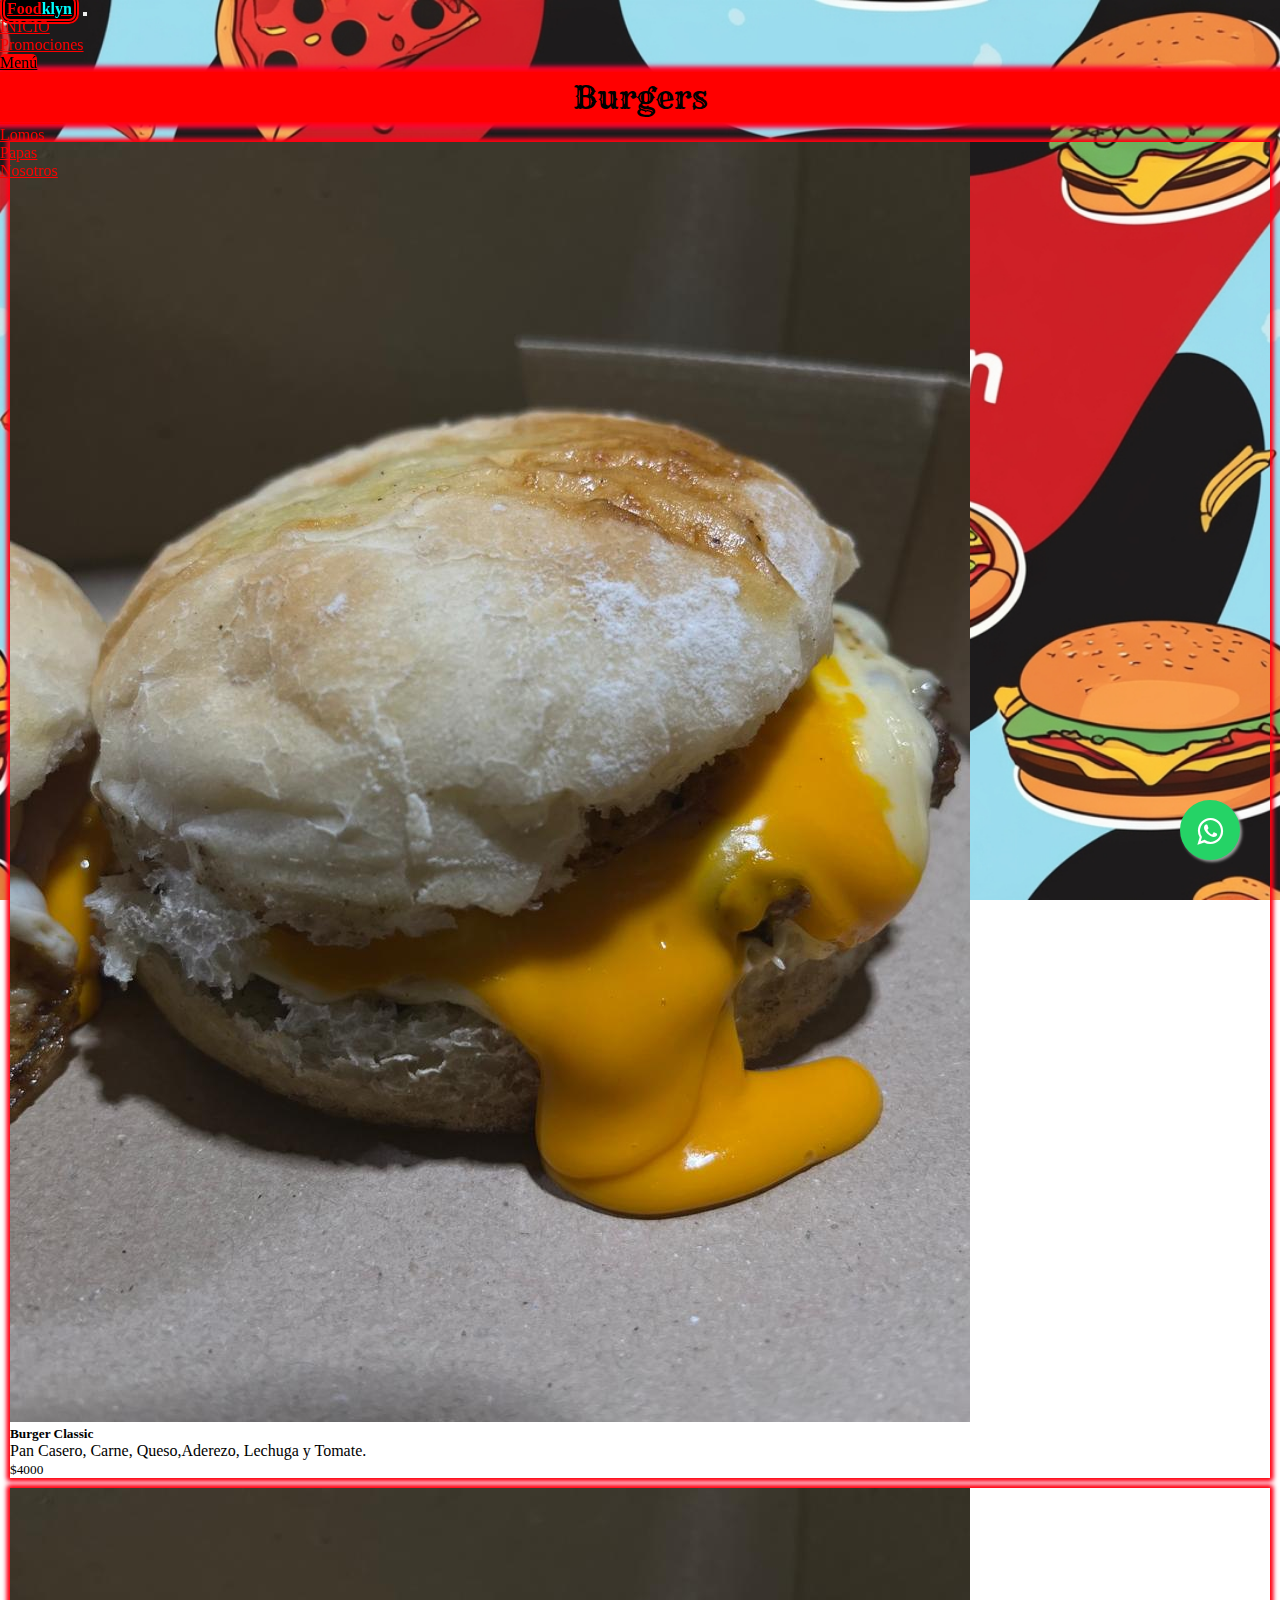
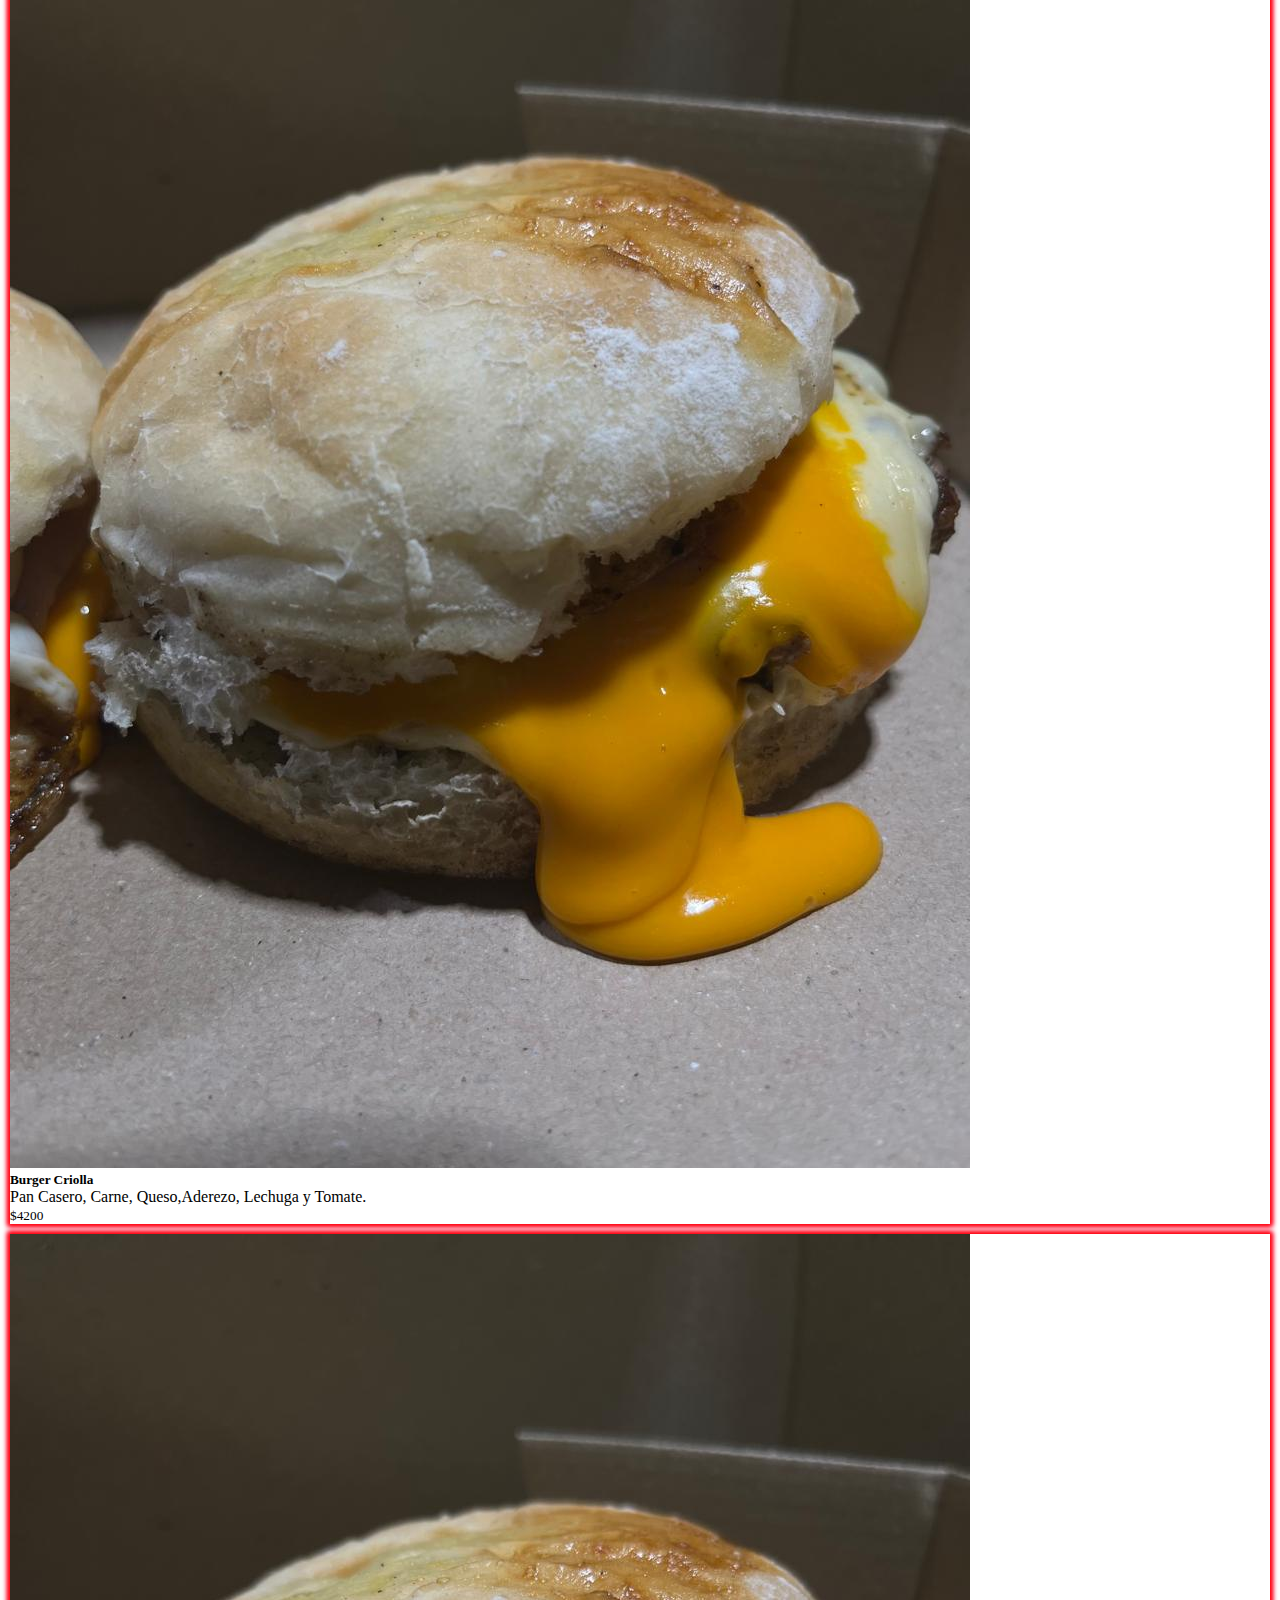
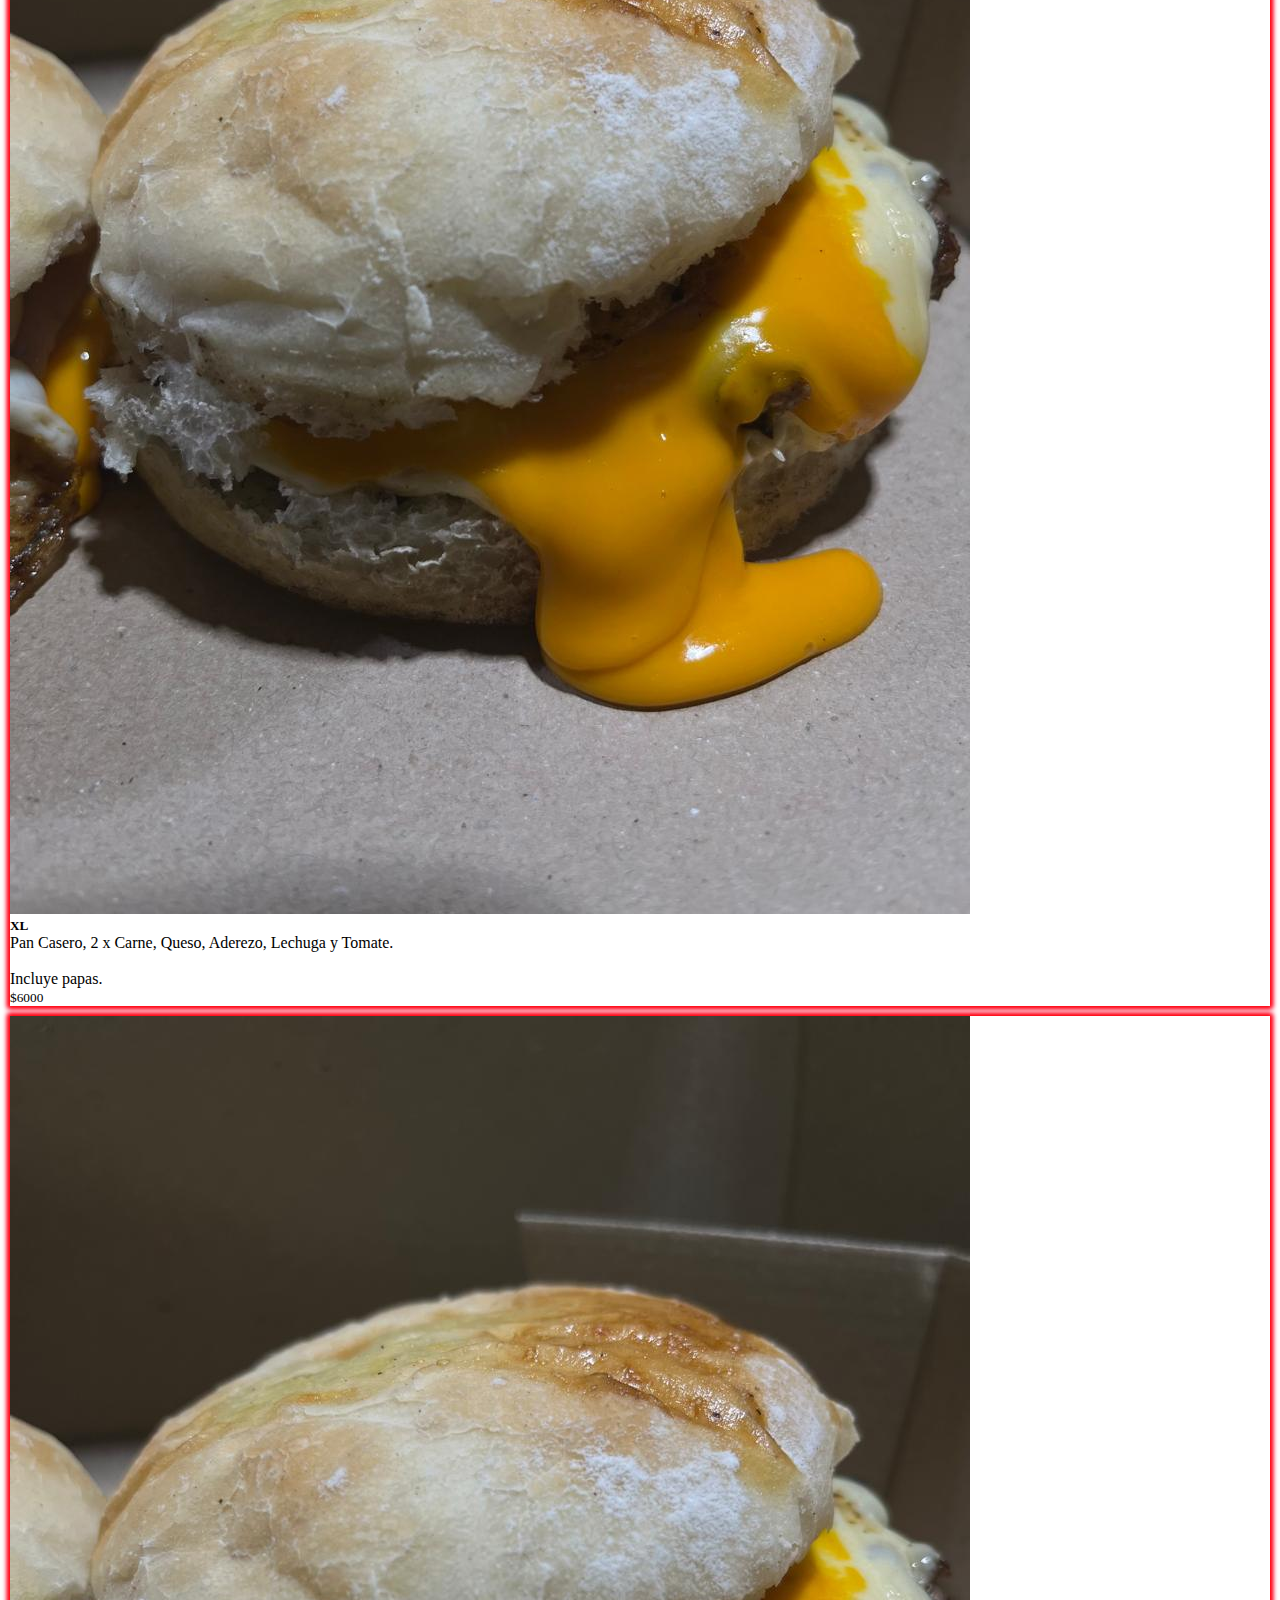
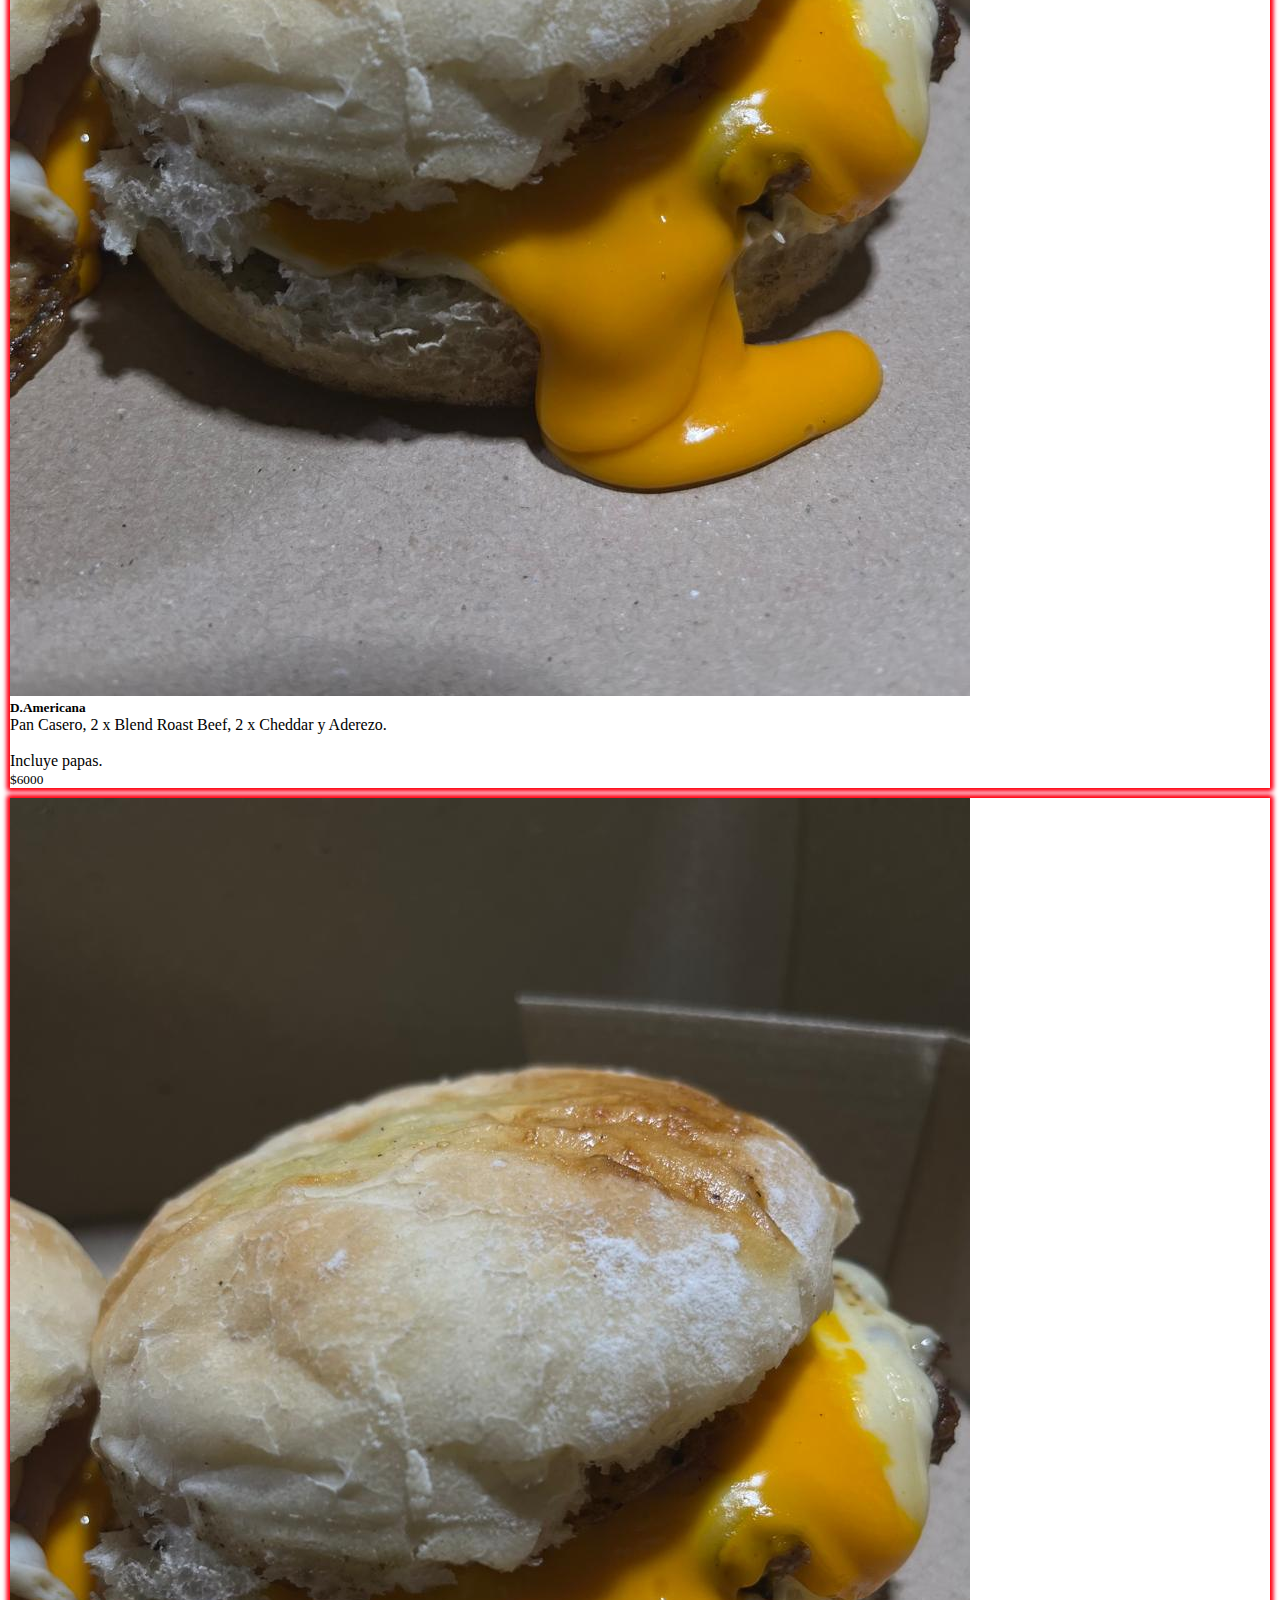
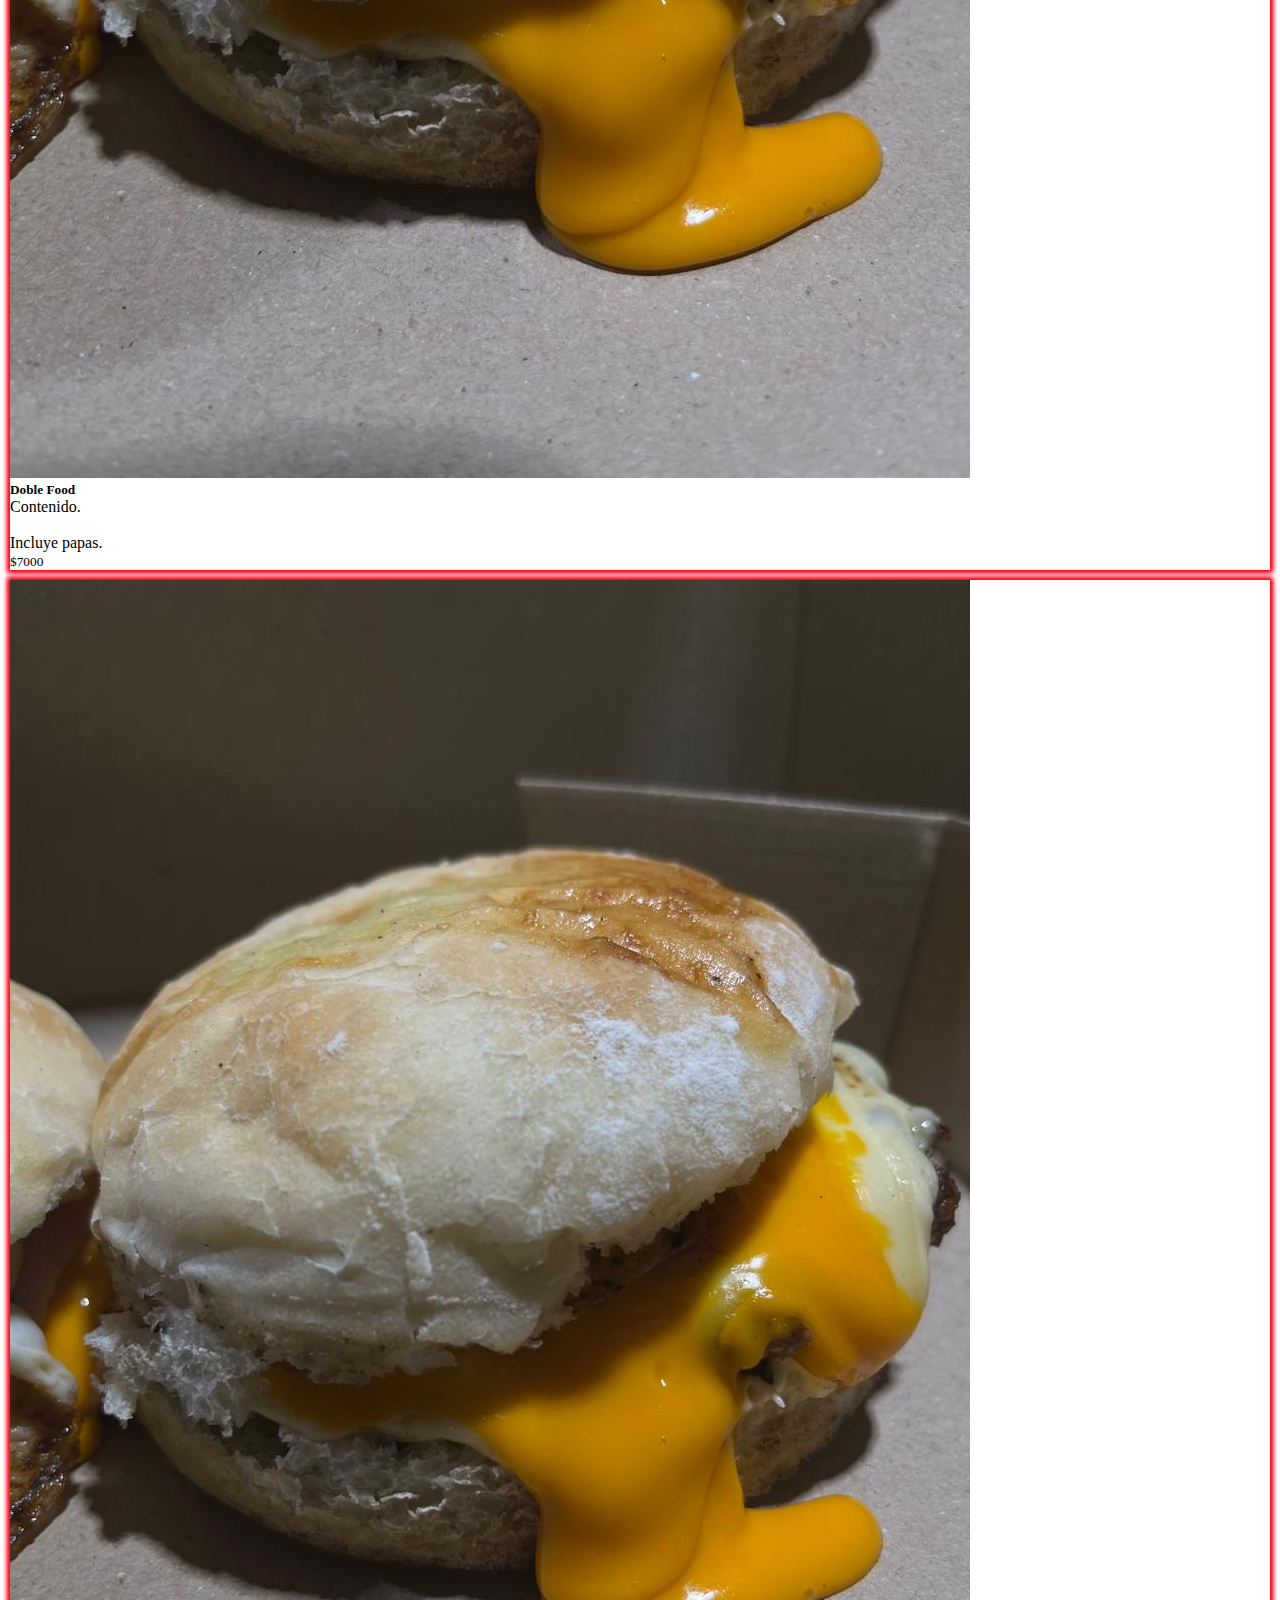
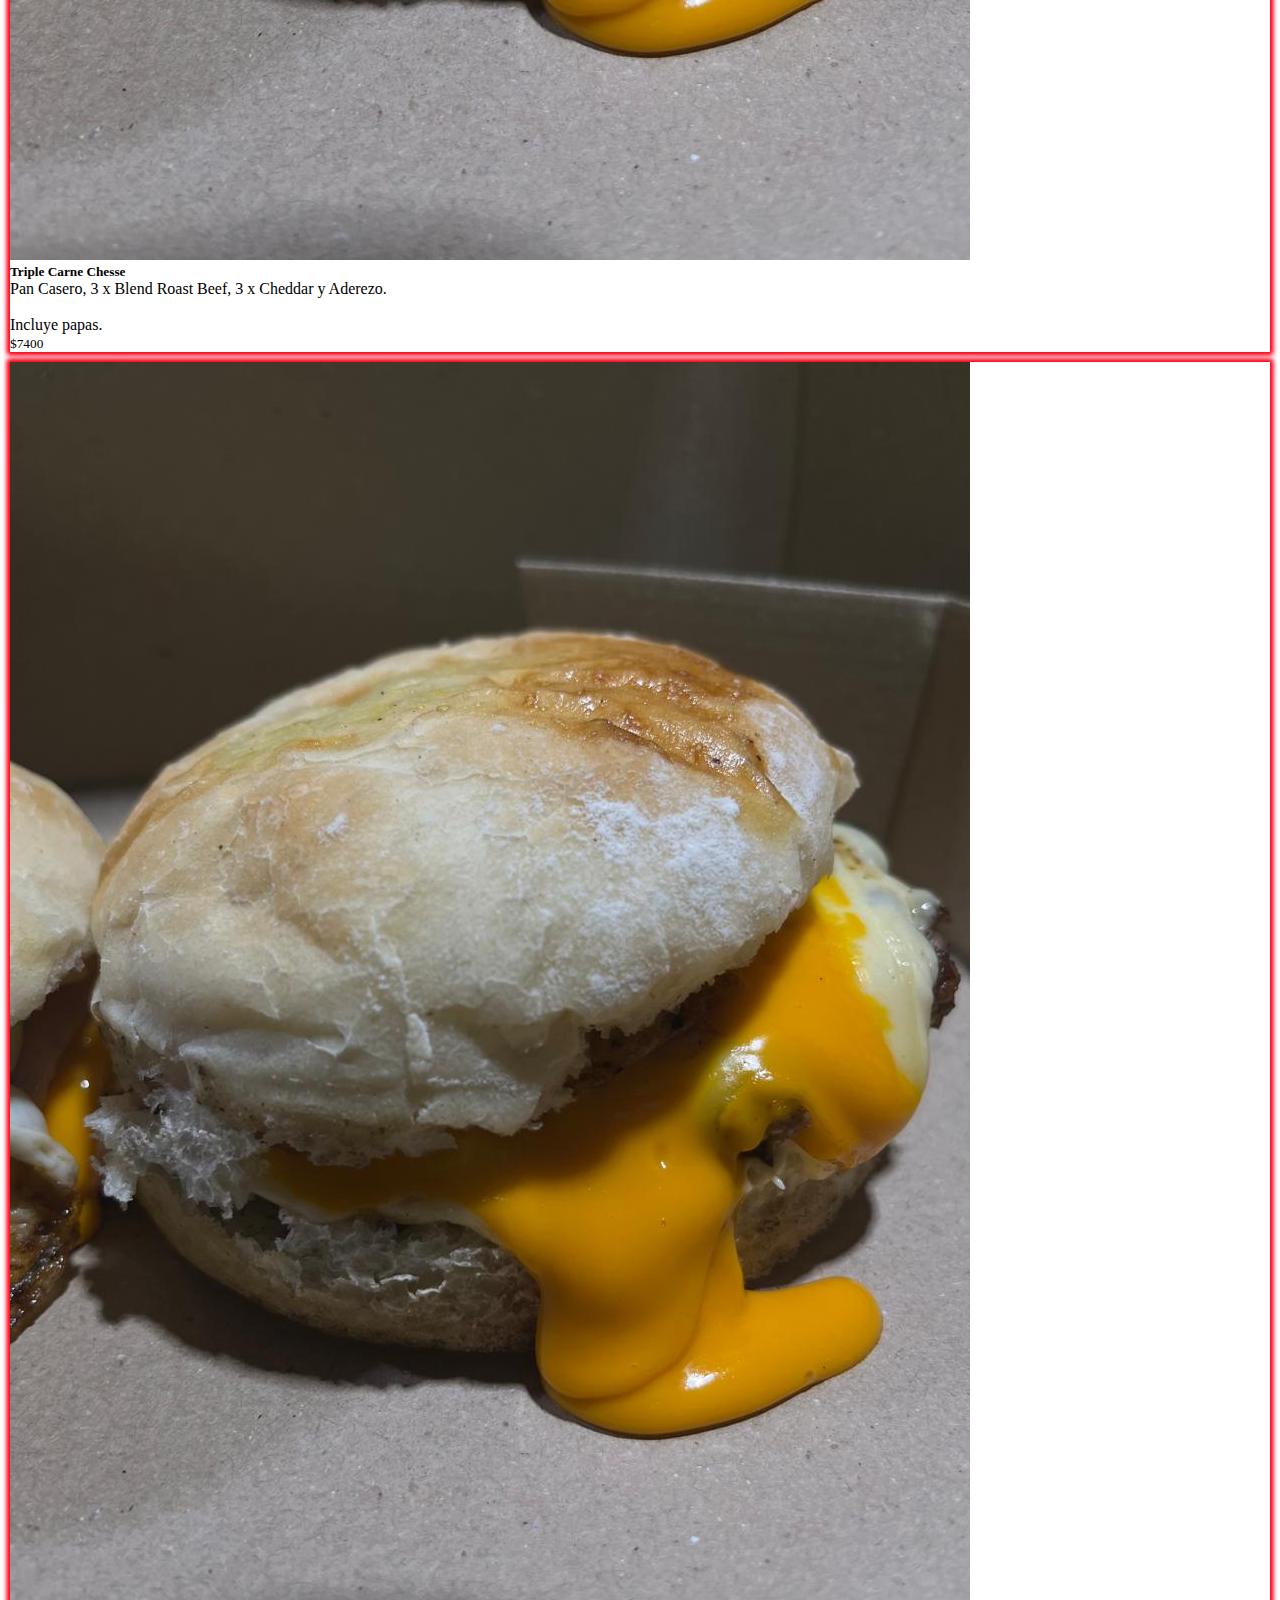
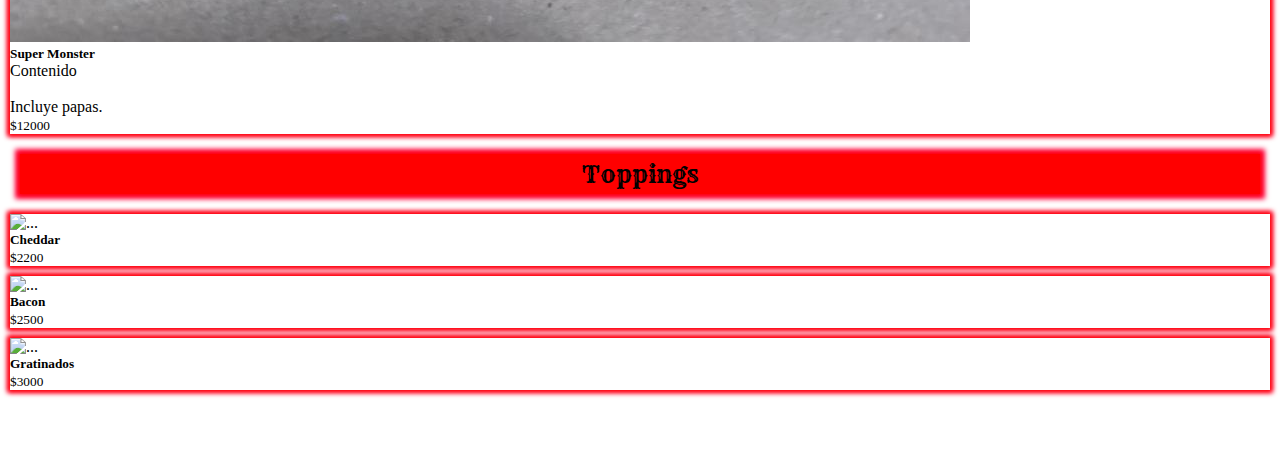
==== menu/burger.html @ 959528fb "First Commit" ====
<!doctype html>
<html lang="es">

<head>
  <title>Foodklyn</title>
  <!-- Required meta tags -->
  <meta charset="utf-8" />
  <meta name="viewport" content="width=device-width, initial-scale=1, shrink-to-fit=no" />
  <!-- CSS -->
  <link rel="stylesheet" href="/style.css">
  <link rel="stylesheet" href="/src/img/iconWsp/icoWsp.css">

  <!-- Fuentes -->
  <link rel="preconnect" href="https://fonts.googleapis.com">
  <link rel="preconnect" href="https://fonts.googleapis.com">
  <link rel="preconnect" href="https://fonts.gstatic.com" crossorigin>
  <link href="https://fonts.googleapis.com/css2?family=Neonderthaw&family=Rye&display=swap" rel="stylesheet">

  <link rel="shortcut icon" href="/src/img/icono/icono.ico" type="image/x-icon">
  <!-- Bootstrap CSS v5.2.1 -->
  <link href="https://cdn.jsdelivr.net/npm/bootstrap@5.3.2/dist/css/bootstrap.min.css" rel="stylesheet"
    integrity="sha384-T3c6CoIi6uLrA9TneNEoa7RxnatzjcDSCmG1MXxSR1GAsXEV/Dwwykc2MPK8M2HN" crossorigin="anonymous" />
</head>

<body>
  <header id="navBarF">
    <!-- Navbar Start -->
    <nav class="navbar navbar-expand-lg bg-body-tertiary" data-bs-theme="dark">
      <div class="container-fluid">
        <a id="logo" class="navbar-brand" href="/index.html">Food<span class="logo">klyn</span></a>
        <button class="navbar-toggler" type="button" data-bs-toggle="collapse" data-bs-target="#navbarNavDropdown"
          aria-controls="navbarNavDropdown" aria-expanded="false" aria-label="Toggle navigation">
          <span class="navbar-toggler-icon"></span>
        </button>
        <div class="collapse navbar-collapse" id="navbarNavDropdown">
          <ul class="navbar-nav" style="margin-left: auto;">
            <li class="nav-item">
              <a id="btn_select" class="nav-link" aria-current="page" href="/index.html">INICIO</a>
            </li>

            <li class="nav-item">
              <a id="btn_select" class="nav-link" href="/promociones/promociones.html">Promociones</a>
            </li>
            <li class="nav-item dropdown">
              <a id="btn_active" class="nav-link dropdown-toggle " href="#" role="button" data-bs-toggle="dropdown"
                aria-expanded="false">
                Menú
              </a>
              <ul class="dropdown-menu">
                <li><a id="btn_select" class="dropdown-item" href="/menu/burger.html">Burgers</a></li>
                <li><a id="btn_select" class="dropdown-item" href="/menu/pizza.html">Pizzas</a></li>
                <li><a id="btn_select" class="dropdown-item" href="/menu/sandwich.html">Sandwich</a></li>
                <li><a id="btn_select" class="dropdown-item" href="/menu/lomo.html">Lomos</a></li>
                <li><a id="btn_select" class="dropdown-item" href="/menu/papas.html">Papas</a></li>
              </ul>
            </li>
            <li class="nav-item">
              <a id="btn_select" class="nav-link" href="/nosotros/nosotros.html">Nosotros</a>
            </li>

          </ul>
        </div>
      </div>
    </nav>
    <!-- navbar end -->
  </header>
  <main
    style="background-image: url(/src/img/background/wallpaper/foodklyn-wallpaper.jpg); background-repeat: no-repeat; background-attachment: fixed; background-size: cover;">
    <div class="container">
      <br><br><br><br>
      <h1 class="title01">Burgers</h1>
      <!-- card group start -->
      <div class="card-group">
        <div class="card">
          <img src="/src/img/burger/simple.jfif" class="card-img-top" alt="...">
          <div class="card-body">
            <h5 class="card-title">Burger Classic</h5>
            <p class="card-text">Pan Casero, Carne, Queso,Aderezo, Lechuga y Tomate.</p>
          </div>
          <div class="card-footer">
            <small class="">$4000</small>
          </div>
        </div>
        <div class="card">
          <img src="/src/img/burger/simple.jfif" class="card-img-top" alt="...">
          <div class="card-body">
            <h5 class="card-title">Burger Criolla</h5>
            <p class="card-text">Pan Casero, Carne, Queso,Aderezo, Lechuga y Tomate.</p>
          </div>
          <div class="card-footer">
            <small class="">$4200</small>
          </div>
        </div>
        <div class="card">
          <img src="/src/img/burger/simple.jfif" class="card-img-top" alt="...">
          <div class="card-body">
            <h5 class="card-title">XL</h5>
            <p class="card-text">Pan Casero, 2 x Carne, Queso, Aderezo, Lechuga y Tomate.<br><br>Incluye papas.
            </p>
          </div>
          <div class="card-footer">
            <small class="">$6000</small>
          </div>
        </div>
        <div class="card">
          <img src="/src/img/burger/simple.jfif" class="card-img-top" alt="...">
          <div class="card-body">
            <h5 class="card-title">D.Americana</h5>
            <p class="card-text">Pan Casero, 2 x Blend Roast Beef, 2 x Cheddar y Aderezo. <br><br>Incluye papas.</p>
          </div>
          <div class="card-footer">
            <small class="">$6000</small>
          </div>
        </div>
      </div>
      <div class="card-group">
        <div class="card">
          <img src="/src/img/burger/simple.jfif" class="card-img-top" alt="...">
          <div class="card-body">
            <h5 class="card-title">Doble Food</h5>
            <p class="card-text">Contenido. <br><br>Incluye papas.</p>
          </div>
          <div class="card-footer">
            <small class="">$7000</small>
          </div>
        </div>
        <div class="card">
          <img src="/src/img/burger/simple.jfif" class="card-img-top" alt="...">
          <div class="card-body">
            <h5 class="card-title">Triple Carne Chesse</h5>
            <p class="card-text">Pan Casero, 3 x Blend Roast Beef, 3 x Cheddar y Aderezo.<br><br>Incluye papas.</p>
          </div>
          <div class="card-footer">
            <small class="">$7400</small>
          </div>
        </div>
        <div class="card">
          <img src="/src/img/burger/simple.jfif" class="card-img-top" alt="...">
          <div class="card-body">
            <h5 class="card-title">Super Monster</h5>
            <p class="card-text">Contenido<br><br>Incluye papas.</p>
          </div>
          <div class="card-footer">
            <small class="">$12000</small>
          </div>
        </div>
      </div>
      <!-- card group toppings start -->
      <h2 class="title02">Toppings</h2>
      <div class="card-group">
        <div class="card">
          <img src="..." class="card-img-top" alt="...">
          <div class="card-body">
            <h5 class="card-title">Cheddar</h5>
            <p class="card-text"></p>
          </div>
          <div class="card-footer">
            <small class="">$2200</small>
          </div>
        </div>
        <div class="card">
          <img src="..." class="card-img-top" alt="...">
          <div class="card-body">
            <h5 class="card-title">Bacon</h5>
            <p class="card-text"></p>
          </div>
          <div class="card-footer">
            <small class="">$2500</small>
          </div>
        </div>
        <div class="card">
          <img src="..." class="card-img-top" alt="...">
          <div class="card-body">
            <h5 class="card-title">Gratinados</h5>
            <p class="card-text"></p>
          </div>
          <div class="card-footer">
            <small class="">$3000</small>
          </div>
        </div>
      </div>
      <!-- card group toppings end -->
      <!-- card group end -->

      <br><br><br><br>
    </div>


    </div>
  </main>
  <footer>
    <!-- footer cooming soon -->
  </footer>
  <!-- Bootstrap JavaScript Libraries -->
  <script src="https://cdn.jsdelivr.net/npm/@popperjs/core@2.11.8/dist/umd/popper.min.js"
    integrity="sha384-I7E8VVD/ismYTF4hNIPjVp/Zjvgyol6VFvRkX/vR+Vc4jQkC+hVqc2pM8ODewa9r"
    crossorigin="anonymous"></script>

  <script src="https://cdn.jsdelivr.net/npm/bootstrap@5.3.2/dist/js/bootstrap.min.js"
    integrity="sha384-BBtl+eGJRgqQAUMxJ7pMwbEyER4l1g+O15P+16Ep7Q9Q+zqX6gSbd85u4mG4QzX+"
    crossorigin="anonymous"></script>
</body>
<link rel="stylesheet" href="https://maxcdn.bootstrapcdn.com/font-awesome/4.5.0/css/font-awesome.min.css">
<a href="https://api.whatsapp.com/send?phone=3624801929" class="float" target="_blank">
  <i class="fa fa-whatsapp my-float"></i>
</a>

</html>
---- style.css ----
*{
    margin: 0px;
    padding: 0px;
}


#navBarF{
    position: fixed;
    width: 100%;
    z-index: 5;
}


#logo{
    margin: 0px;
    padding: 0px;
    color: red;
    font-weight:900;
    background-color: black;
    border-radius: 10px;
    padding: 2px;
    border: 5px double red;
}
.logo{
    margin: 0px;
    padding: 0px;
    color: aqua;
}

/* carousel START */
.carousel-container{
    max-width: 800px;
    margin: 0 auto;
}

.img-carousel{
    margin: 0 auto;
}
/* carousel END */

.title01{
    margin: 0px 0px 20px 0px;
    padding: 5px;
    text-align: center;
    color: black;
    background-color: red;
    font-family: "Rye", serif;
    font-weight: 400;
    font-style: normal;
    box-shadow: 
    0 0 5px 0.1em #ff0000,
    0 0 5px 0.2em #ff0745;
}
.title02{
    margin: 20px;
    padding: 5px;
    text-align: center;
    color: black;
    background-color: red;
    font-family: "Rye", serif;
    font-weight: 400;
    font-style: normal;
    box-shadow: 
    0 0 5px 0.1em #ff0000,
    0 0 5px 0.2em #ff0745;
}

/*menu */
.card{
    margin: 10px;
    box-shadow: 
    0 0 5px 0.1em #ff0000,
    0 0 5px 0.2em #ff0745;
}

#card_footer{
    background-color: rgb(0, 0, 0);
    color: white;
}

/* Botones */
#btn_active{
    color: black;
    font-weight: 500;
    background-color: red;
    border-radius: 5px;
}

#btn_select{
    color: red;
    background-color: transparent;

}

#btn_select:hover{
    color: black;
    font-weight: 500;
    background-color: red;
    border-radius: 5px;
}

/* nosotros */
.txt_nosotros{
    font-size: 20px;
    font-weight: 800;
    color: white;
    background-color: black;
    padding: 10px;
    border-radius: 10px;
}

.txt_moreNosotros{
    font-size: 20px;
    font-weight: 800;
    text-align: center;
}

iframe{
    margin: 0 auto;
    display: flex;
    border-radius: 10px;
    width: auto;
}

.txt_map{
    text-align: center;
    color: black;
    background-color: white;
    width: 200px;
    border-radius: 10px;
    padding: 10px;
    margin: 0 auto;
}

.txtMp02{
    background-color: black;
    padding: 10px;
    border-radius: 10px;
    text-align: center;
    color: white;
}
---- src/img/iconWsp/icoWsp.css ----
.float{
	position:fixed;
	width:60px;
	height:60px;
	bottom:40px;
	right:40px;
	background-color:#25d366;
	color:#FFF;
	border-radius:50px;
	text-align:center;
  font-size:30px;
	box-shadow: 2px 2px 3px #999;
  z-index:100;
}
.float:hover {
	text-decoration: none;
	color: #25d366;
  background-color:#fff;
}

.my-float{
	margin-top:16px;
}
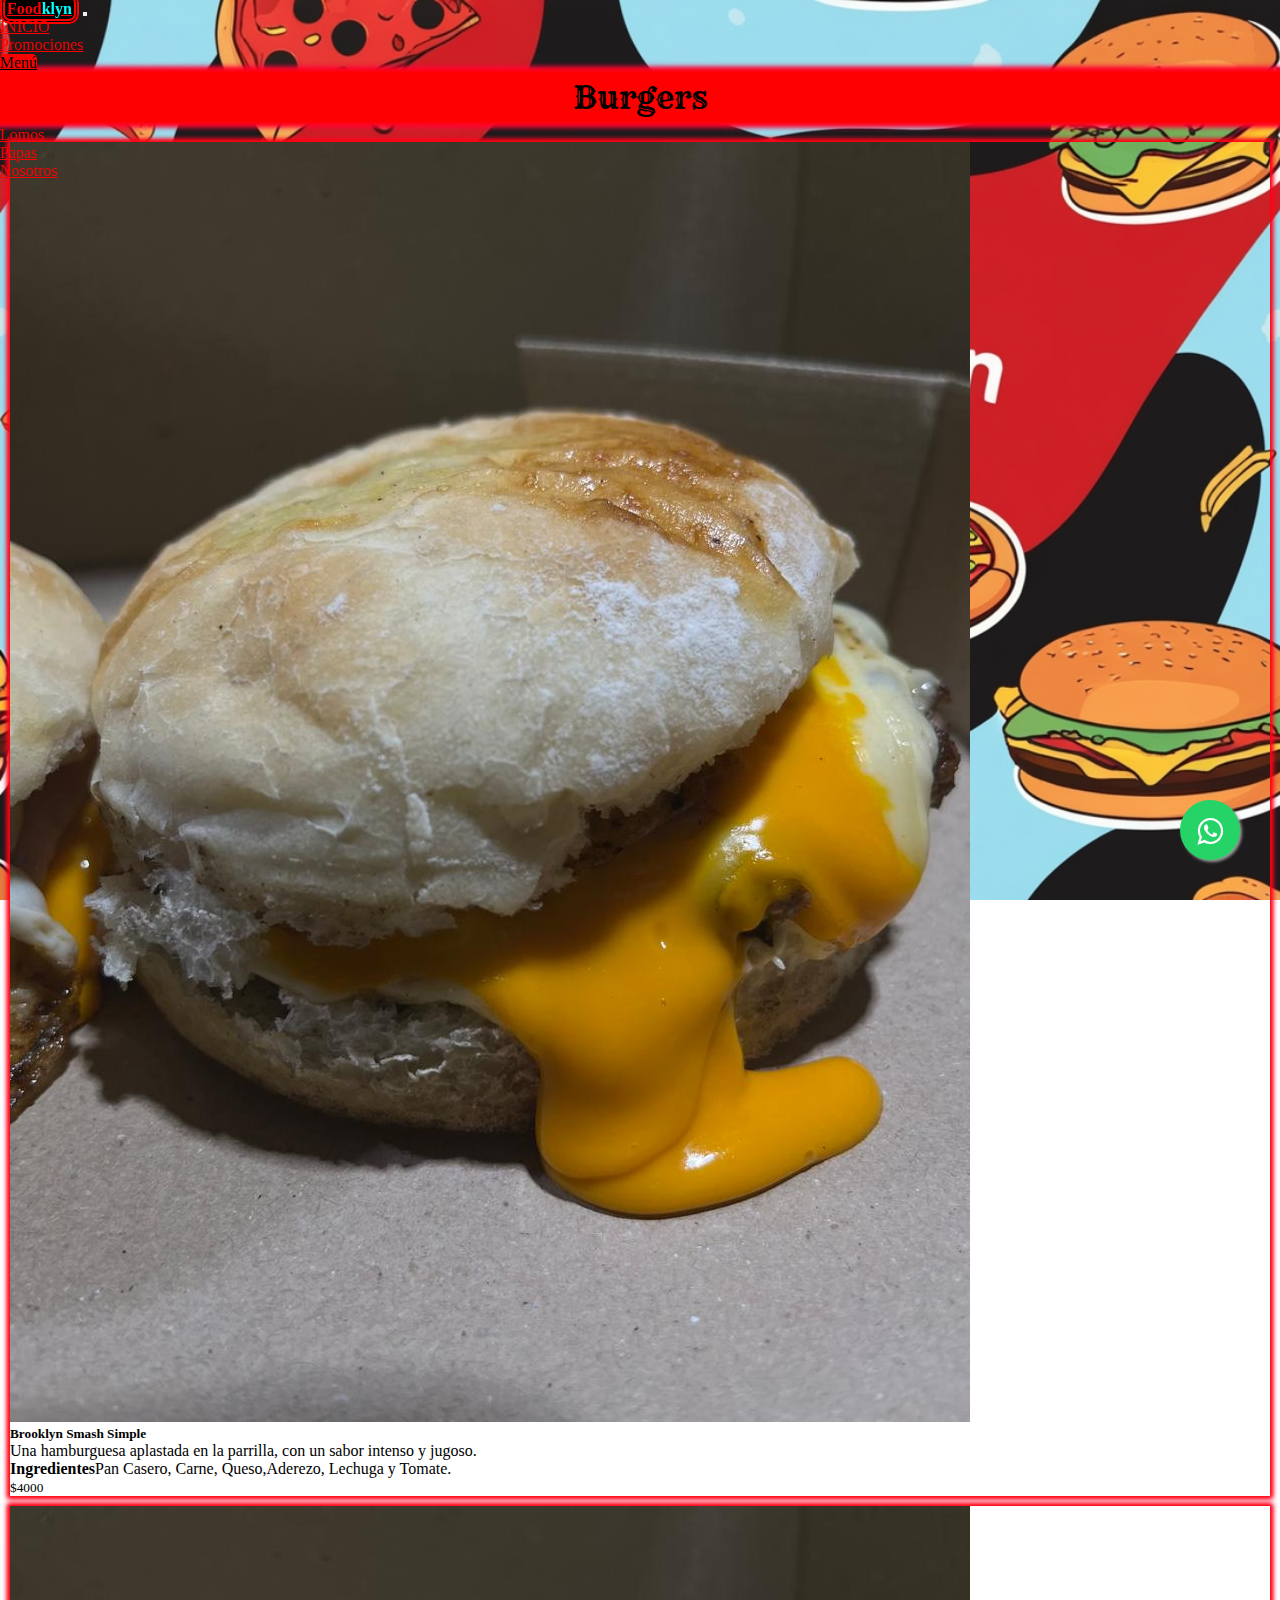
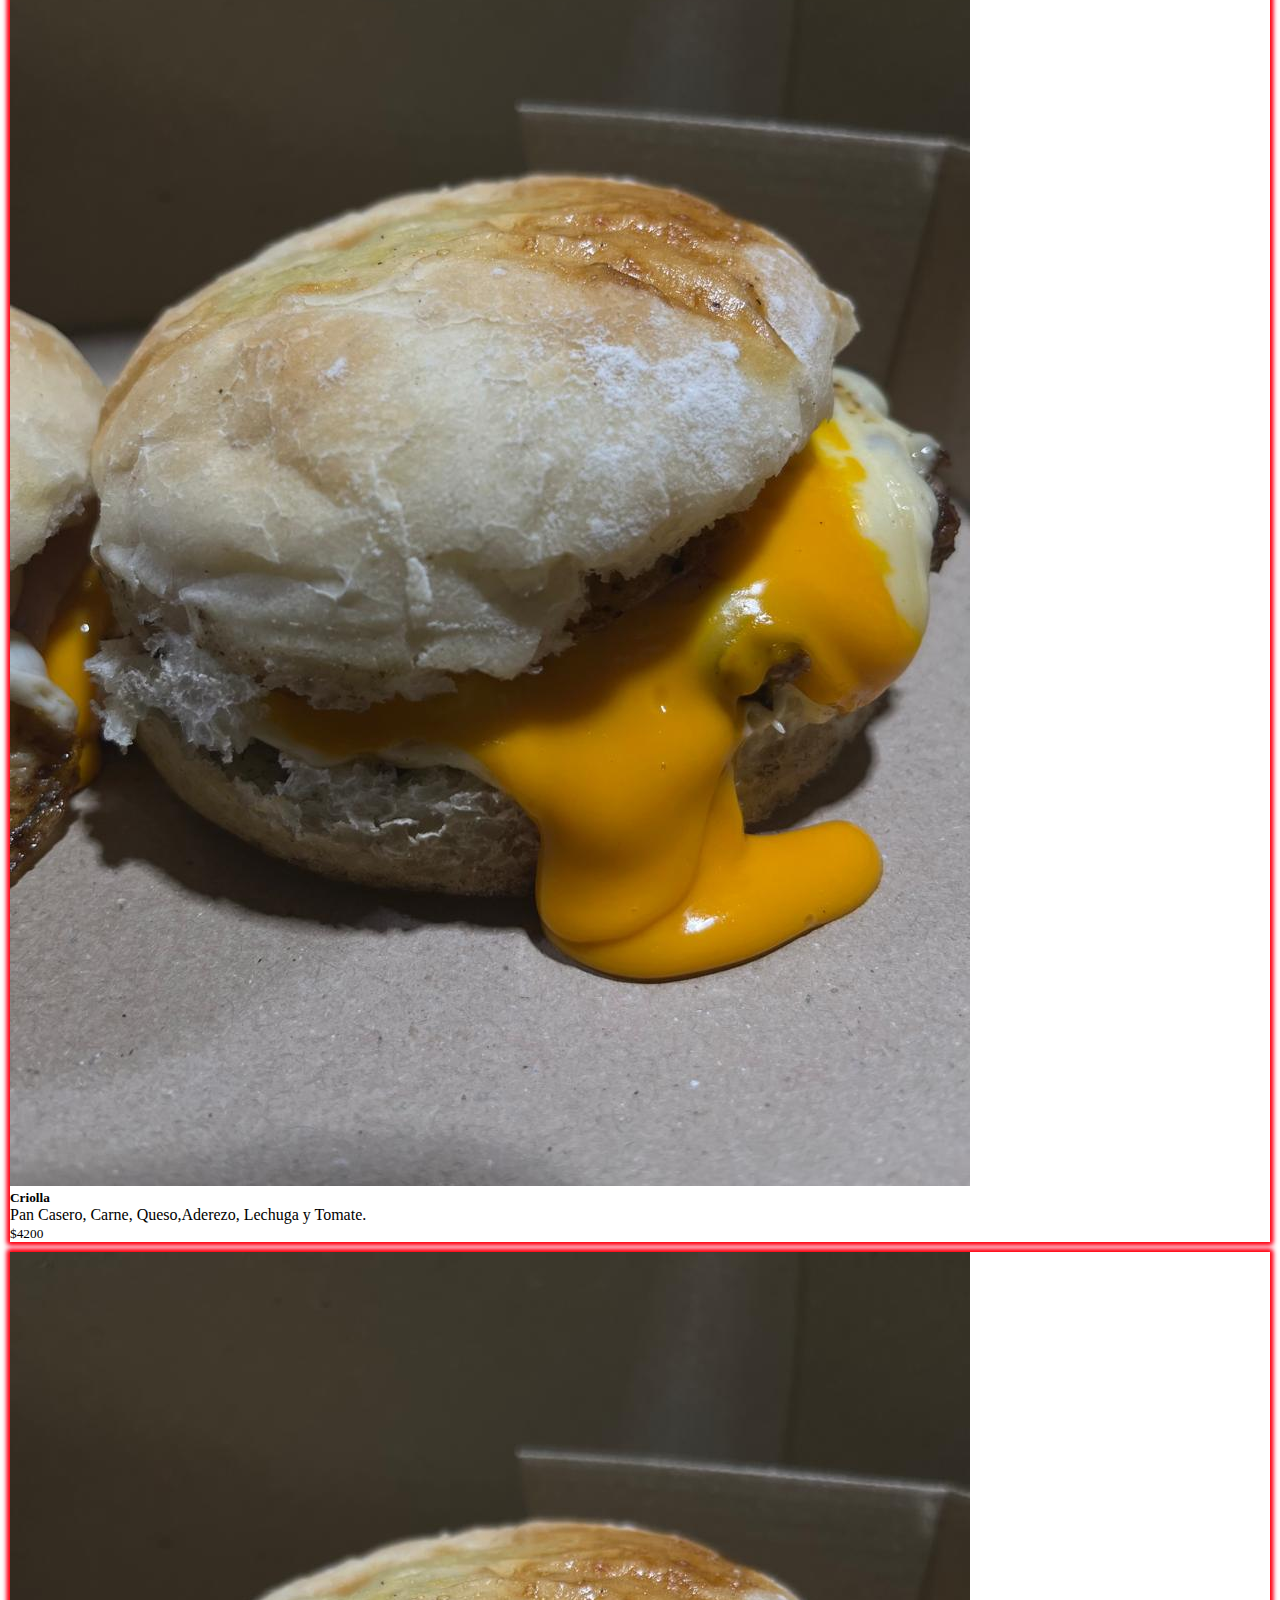
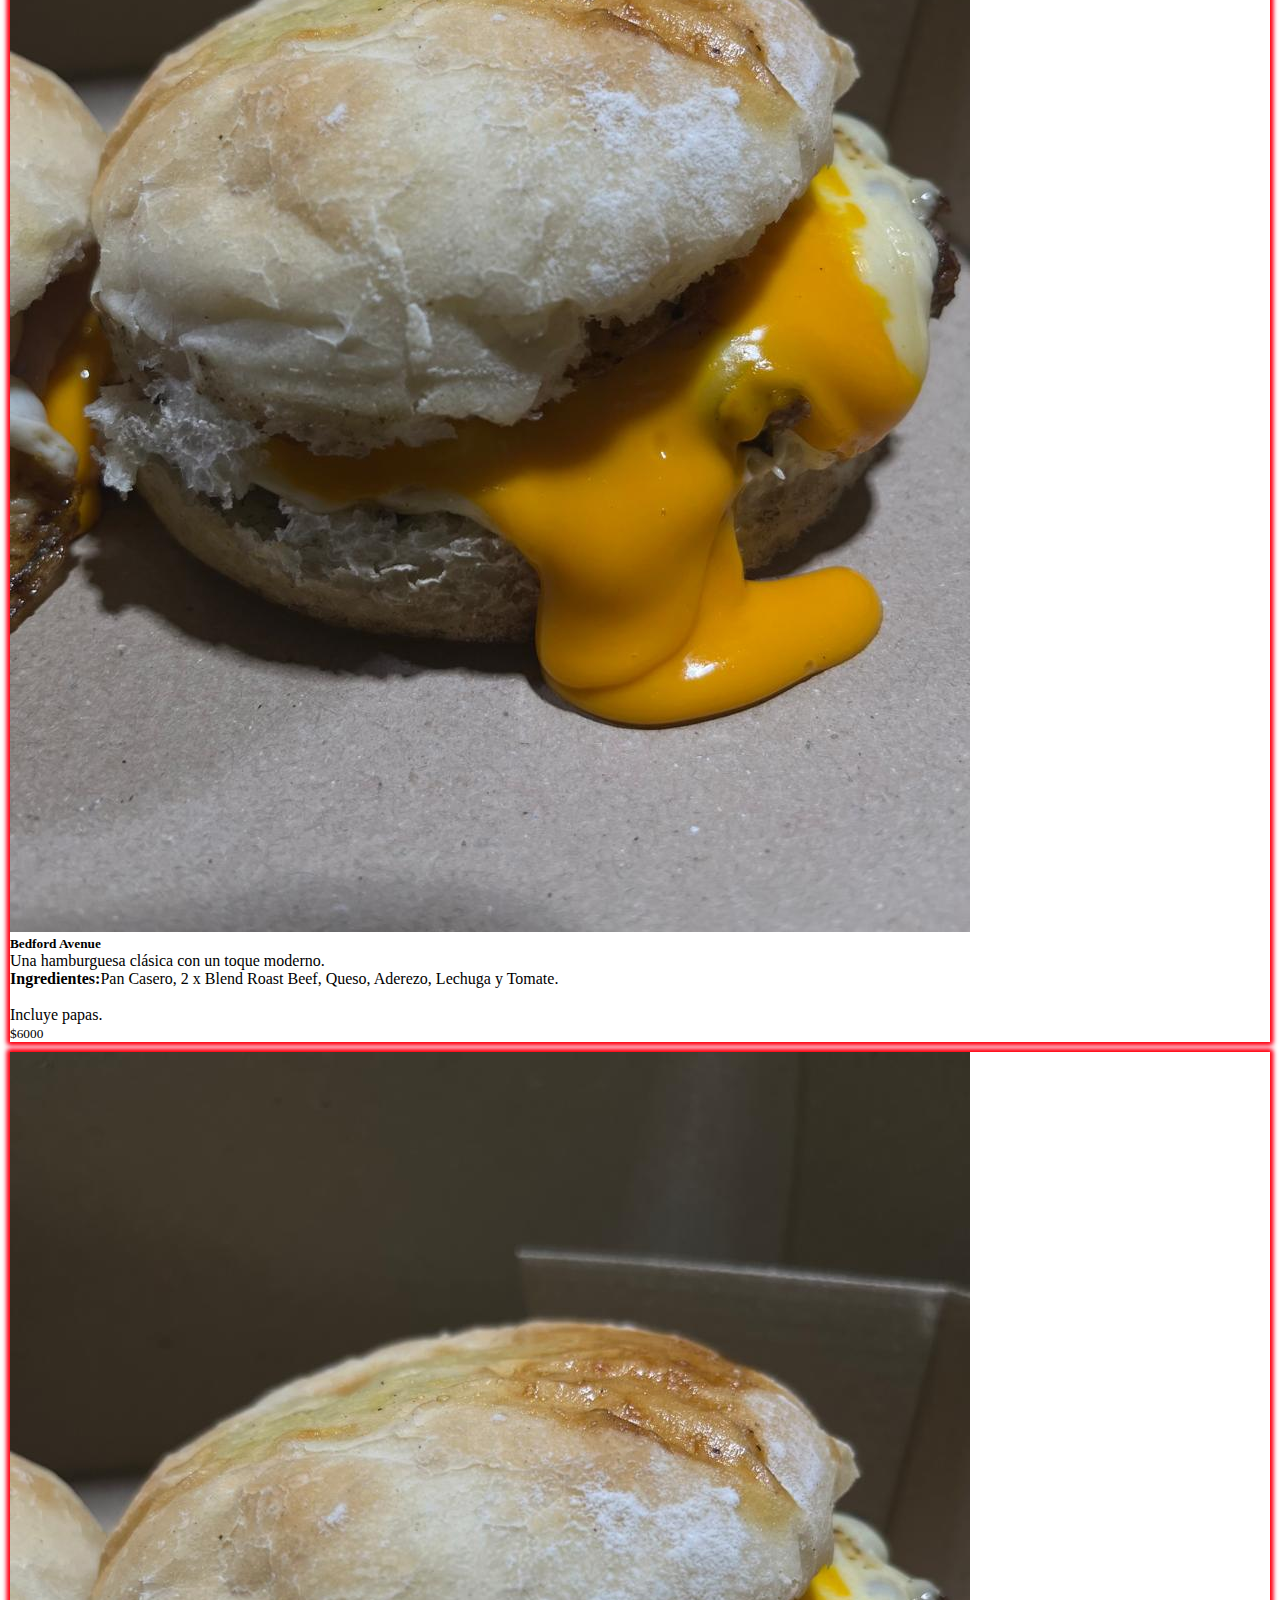
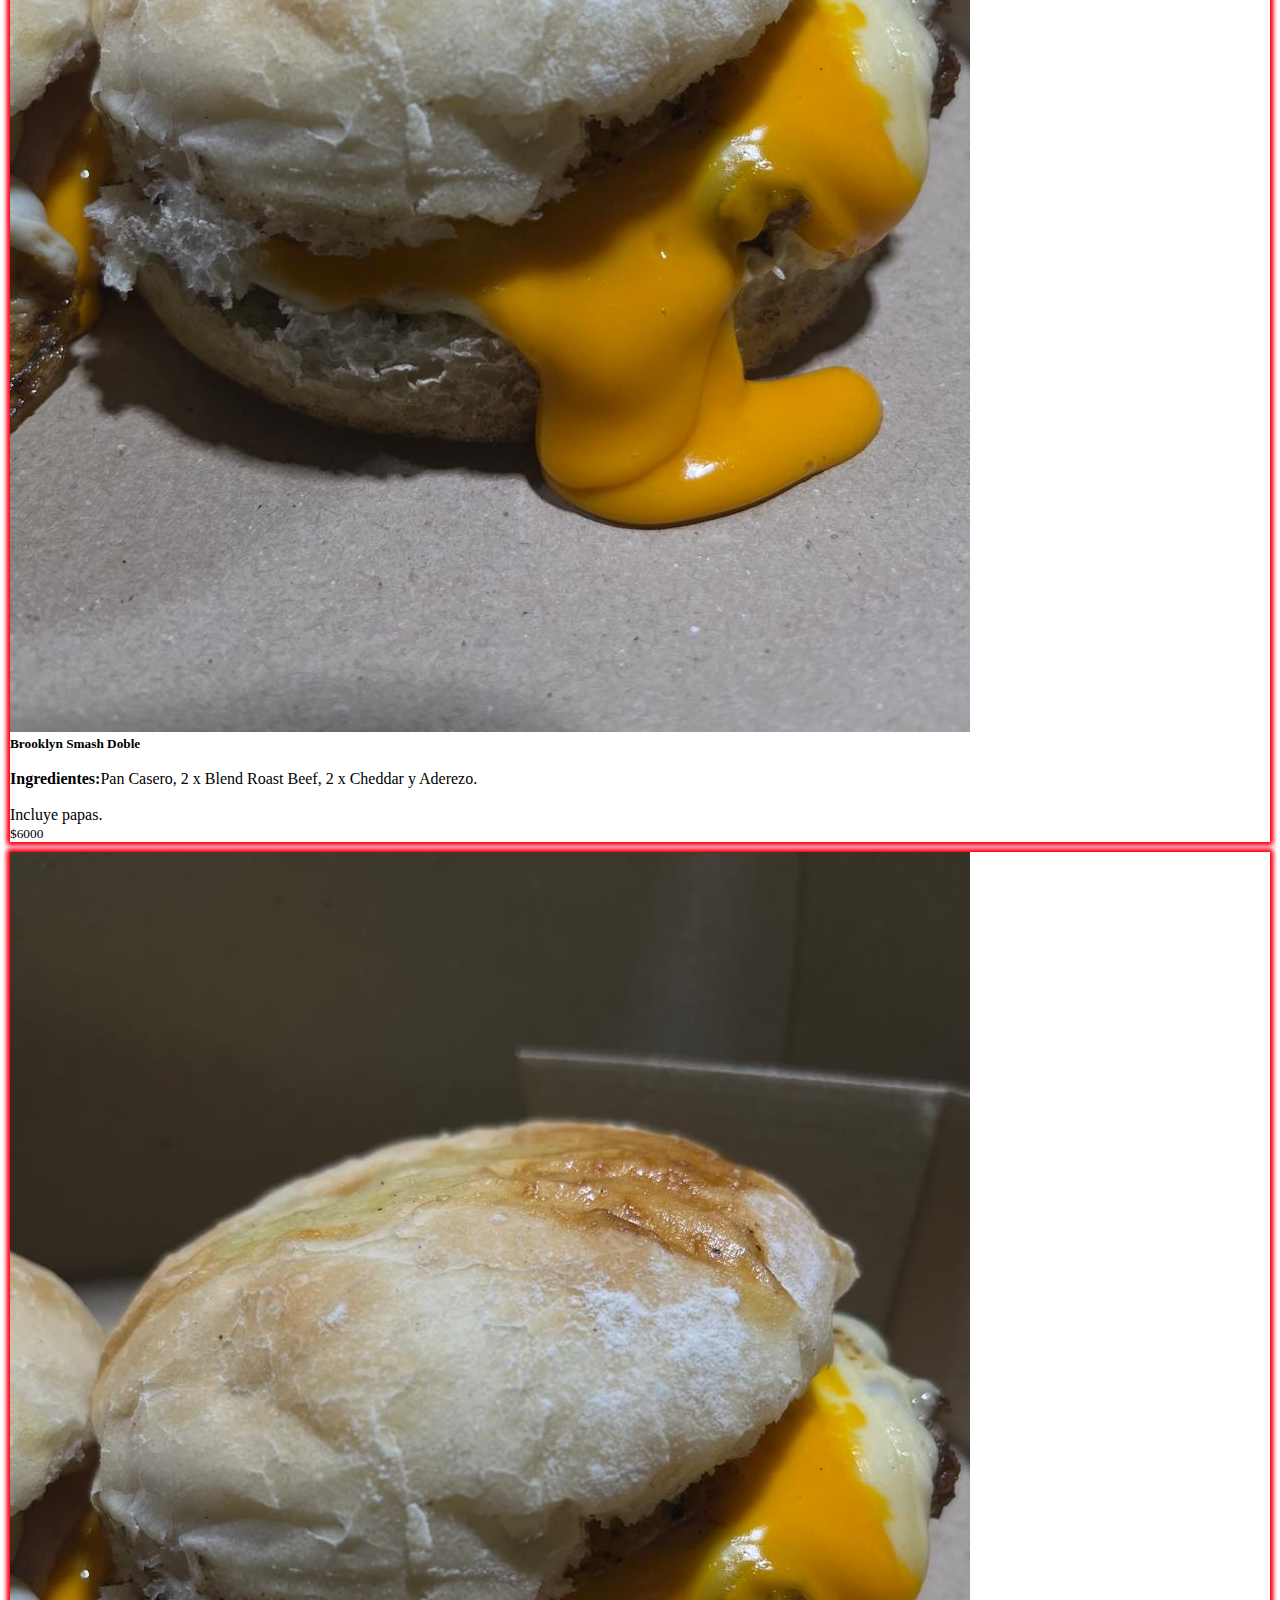
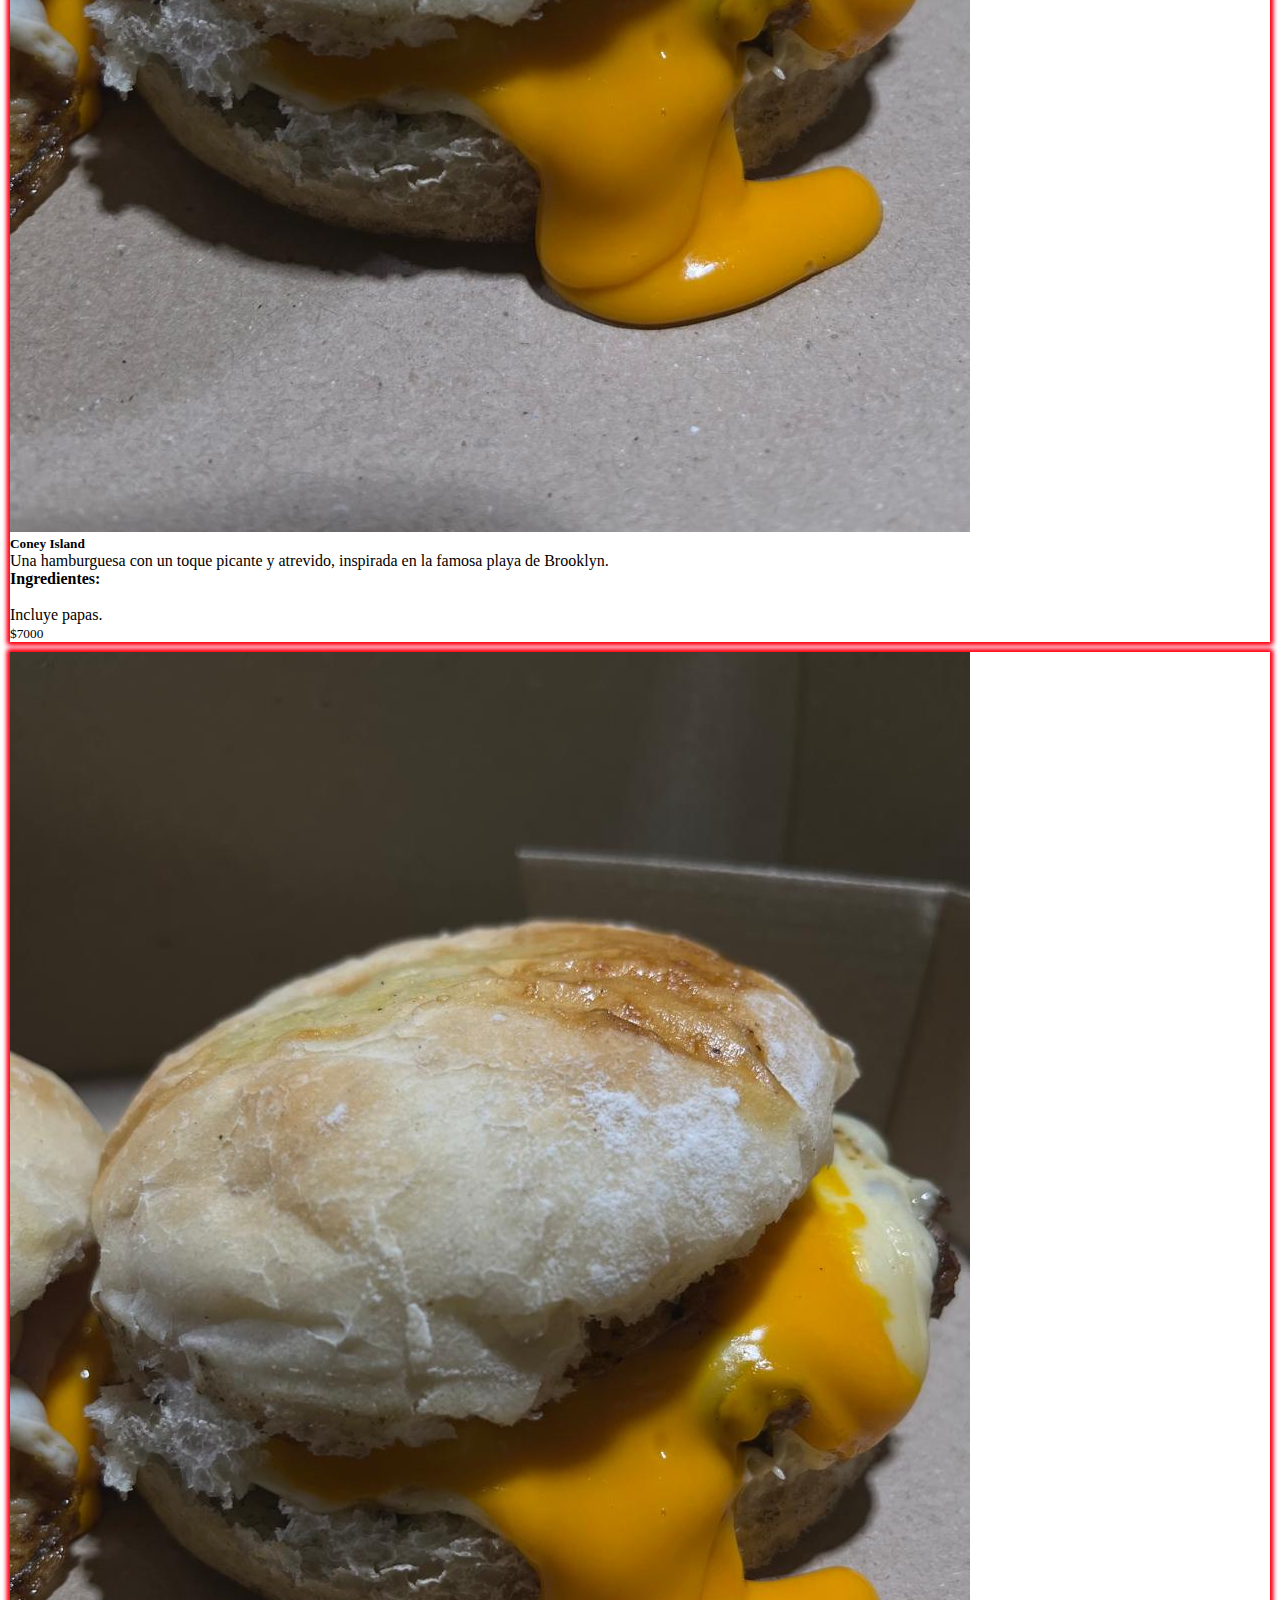
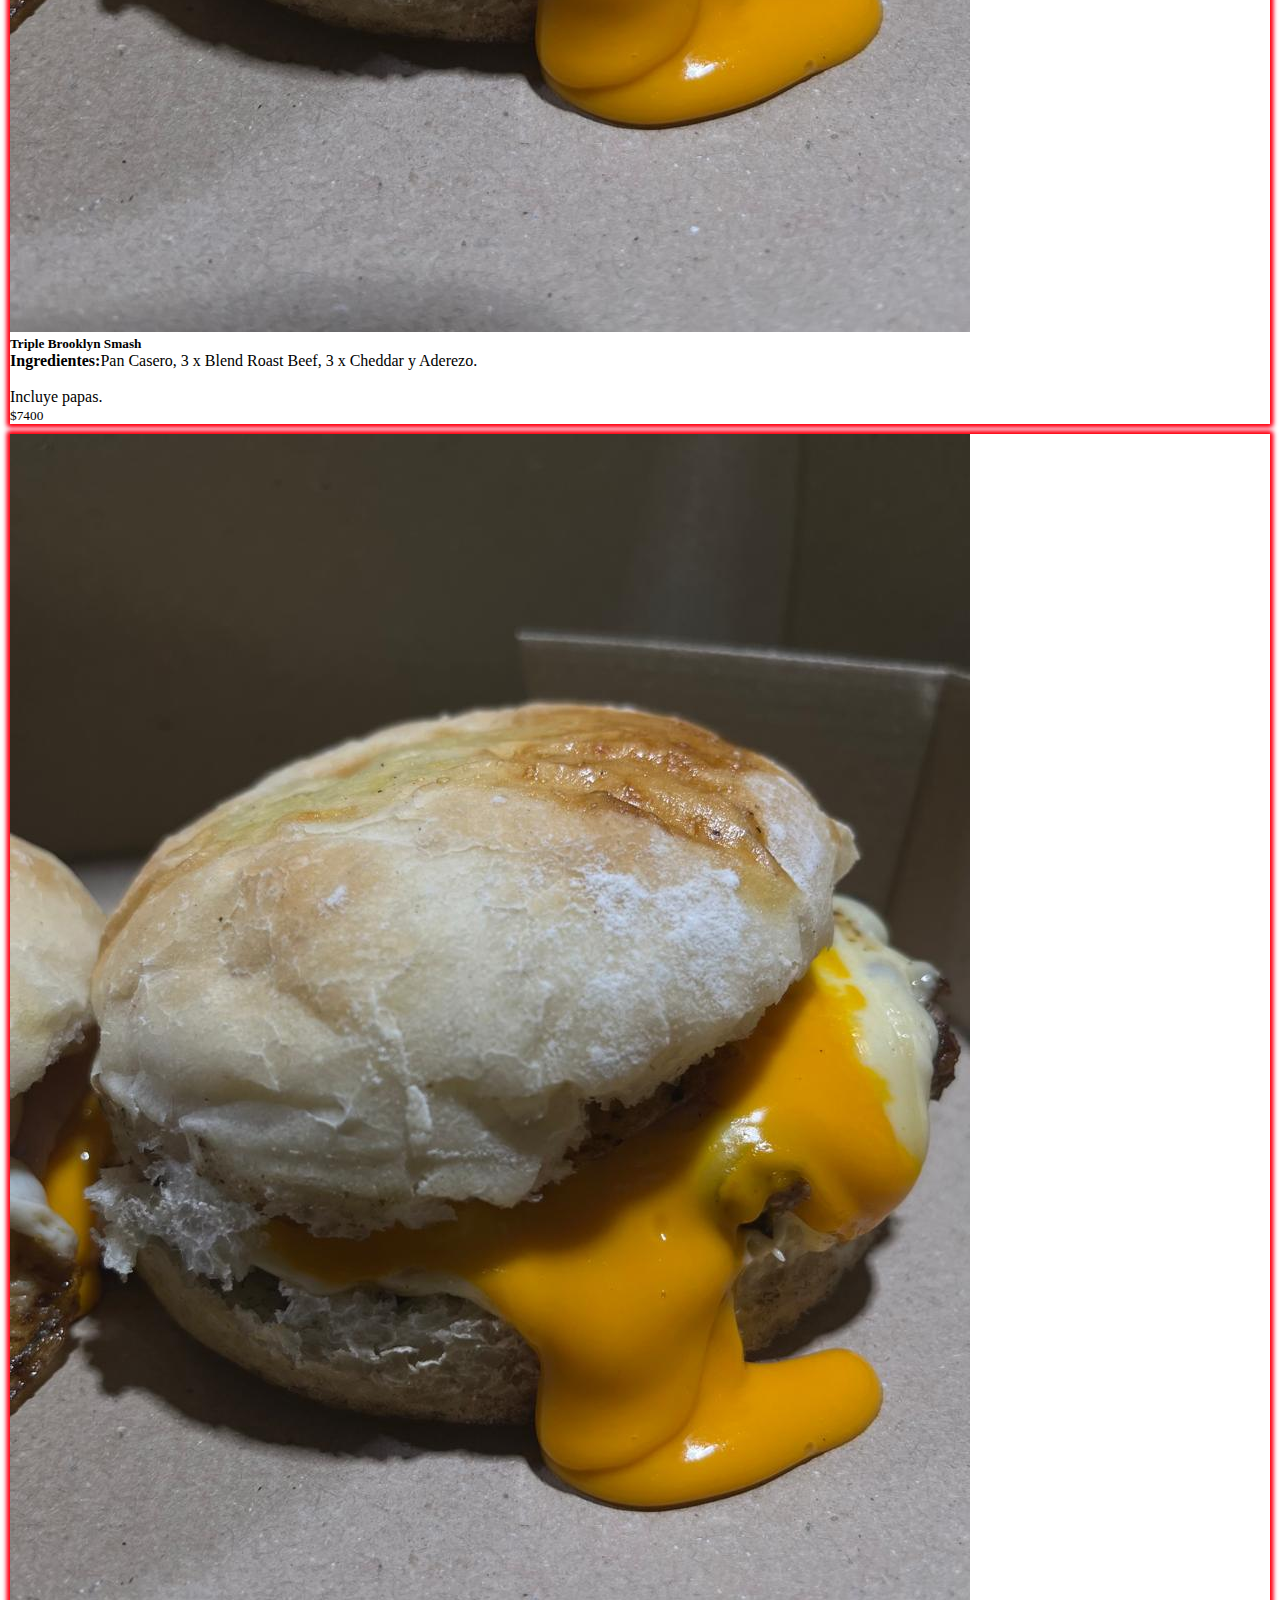
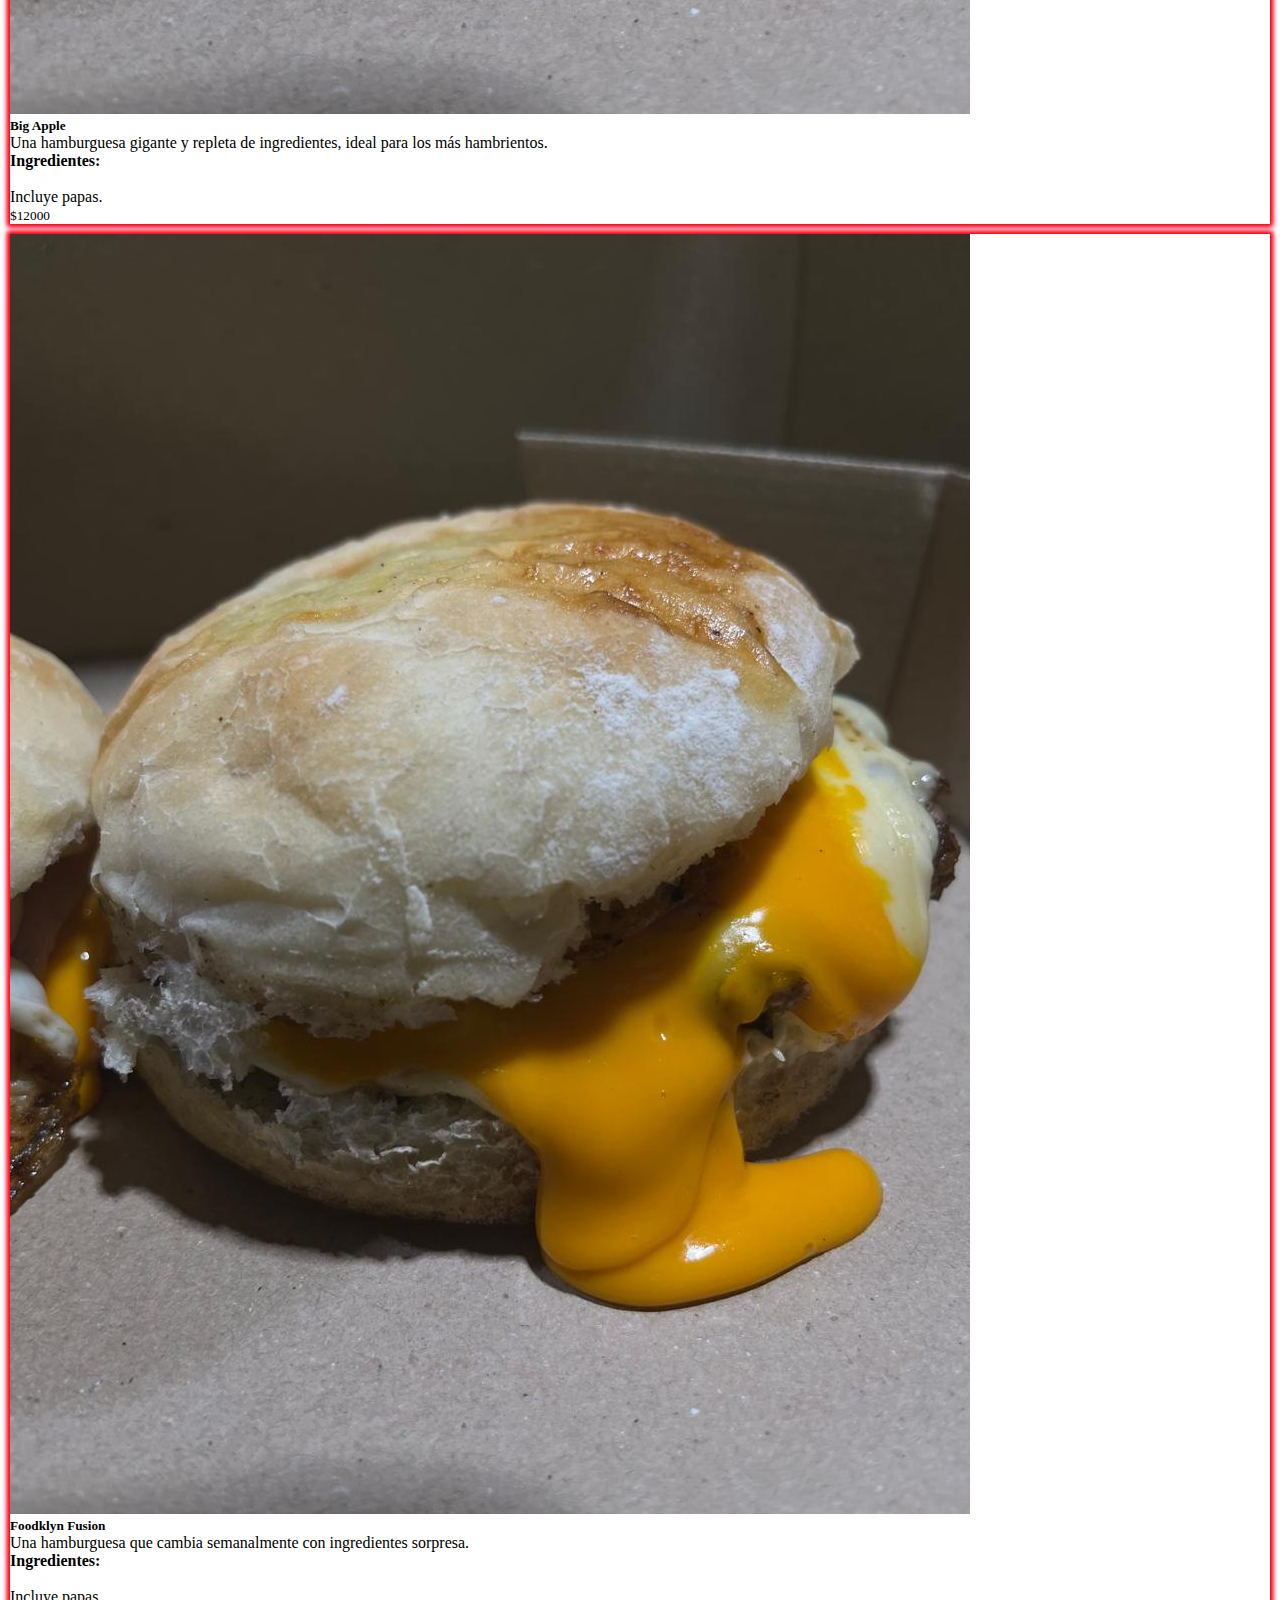
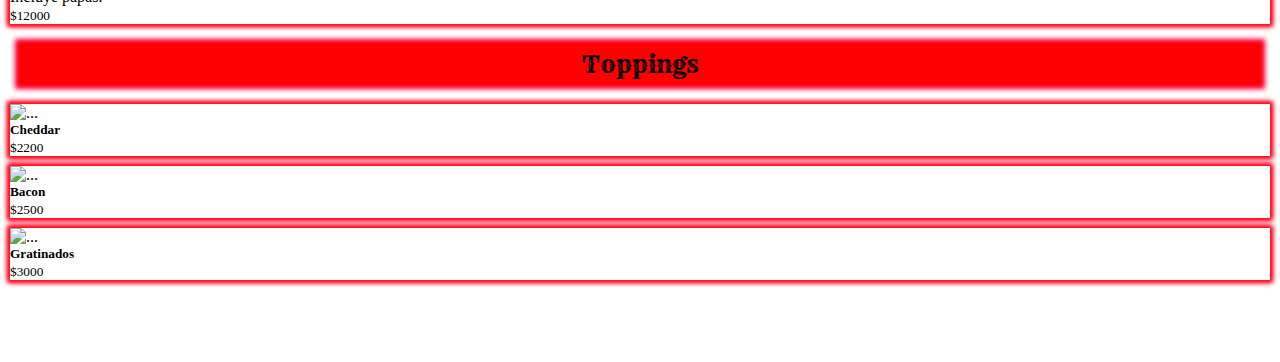
==== commit d650a0fb: "Update burger.html" ====
--- a/menu/burger.html
+++ b/menu/burger.html
@@ -2,100 +2,104 @@
 <html lang="es">
 
 <head>
-  <title>Foodklyn</title>
-  <!-- Required meta tags -->
-  <meta charset="utf-8" />
-  <meta name="viewport" content="width=device-width, initial-scale=1, shrink-to-fit=no" />
-  <!-- CSS -->
-  <link rel="stylesheet" href="/style.css">
-  <link rel="stylesheet" href="/src/img/iconWsp/icoWsp.css">
-
-  <!-- Fuentes -->
-  <link rel="preconnect" href="https://fonts.googleapis.com">
-  <link rel="preconnect" href="https://fonts.googleapis.com">
-  <link rel="preconnect" href="https://fonts.gstatic.com" crossorigin>
-  <link href="https://fonts.googleapis.com/css2?family=Neonderthaw&family=Rye&display=swap" rel="stylesheet">
-
-  <link rel="shortcut icon" href="/src/img/icono/icono.ico" type="image/x-icon">
-  <!-- Bootstrap CSS v5.2.1 -->
-  <link href="https://cdn.jsdelivr.net/npm/bootstrap@5.3.2/dist/css/bootstrap.min.css" rel="stylesheet"
-    integrity="sha384-T3c6CoIi6uLrA9TneNEoa7RxnatzjcDSCmG1MXxSR1GAsXEV/Dwwykc2MPK8M2HN" crossorigin="anonymous" />
+    <title>Burger</title>
+    <!-- Required meta tags -->
+    <meta charset="utf-8" />
+    <meta name="viewport" content="width=device-width, initial-scale=1, shrink-to-fit=no" />
+    <!-- CSS -->
+    <link rel="stylesheet" href="../style.css">
+    <!-- icon wsp -->
+    <link rel="stylesheet" href="../src/img/iconWsp/icoWsp.css">
+    <!-- icon web -->
+    <link rel="shortcut icon" href="../src/img/icono/icono.ico" type="image/x-icon">
+
+    <!-- Fuentes -->
+    <link rel="preconnect" href="https://fonts.googleapis.com">
+    <link rel="preconnect" href="https://fonts.googleapis.com">
+    <link rel="preconnect" href="https://fonts.gstatic.com" crossorigin>
+    <link href="https://fonts.googleapis.com/css2?family=Neonderthaw&family=Rye&display=swap" rel="stylesheet">
+
+    <!-- Bootstrap CSS v5.2.1 -->
+    <link href="https://cdn.jsdelivr.net/npm/bootstrap@5.3.2/dist/css/bootstrap.min.css" rel="stylesheet"
+        integrity="sha384-T3c6CoIi6uLrA9TneNEoa7RxnatzjcDSCmG1MXxSR1GAsXEV/Dwwykc2MPK8M2HN" crossorigin="anonymous" />
 </head>
 
 <body>
   <header id="navBarF">
-    <!-- Navbar Start -->
-    <nav class="navbar navbar-expand-lg bg-body-tertiary" data-bs-theme="dark">
-      <div class="container-fluid">
-        <a id="logo" class="navbar-brand" href="/index.html">Food<span class="logo">klyn</span></a>
-        <button class="navbar-toggler" type="button" data-bs-toggle="collapse" data-bs-target="#navbarNavDropdown"
-          aria-controls="navbarNavDropdown" aria-expanded="false" aria-label="Toggle navigation">
-          <span class="navbar-toggler-icon"></span>
-        </button>
-        <div class="collapse navbar-collapse" id="navbarNavDropdown">
-          <ul class="navbar-nav" style="margin-left: auto;">
-            <li class="nav-item">
-              <a id="btn_select" class="nav-link" aria-current="page" href="/index.html">INICIO</a>
-            </li>
-
-            <li class="nav-item">
-              <a id="btn_select" class="nav-link" href="/promociones/promociones.html">Promociones</a>
-            </li>
-            <li class="nav-item dropdown">
-              <a id="btn_active" class="nav-link dropdown-toggle " href="#" role="button" data-bs-toggle="dropdown"
-                aria-expanded="false">
-                Menú
-              </a>
-              <ul class="dropdown-menu">
-                <li><a id="btn_select" class="dropdown-item" href="/menu/burger.html">Burgers</a></li>
-                <li><a id="btn_select" class="dropdown-item" href="/menu/pizza.html">Pizzas</a></li>
-                <li><a id="btn_select" class="dropdown-item" href="/menu/sandwich.html">Sandwich</a></li>
-                <li><a id="btn_select" class="dropdown-item" href="/menu/lomo.html">Lomos</a></li>
-                <li><a id="btn_select" class="dropdown-item" href="/menu/papas.html">Papas</a></li>
-              </ul>
-            </li>
-            <li class="nav-item">
-              <a id="btn_select" class="nav-link" href="/nosotros/nosotros.html">Nosotros</a>
-            </li>
-
-          </ul>
-        </div>
-      </div>
-    </nav>
-    <!-- navbar end -->
-  </header>
+        <!-- Navbar Start -->
+        <nav class="navbar navbar-expand-lg bg-body-tertiary" data-bs-theme="dark">
+            <div class="container-fluid">
+                <a id="logo" class="navbar-brand" href="../index.html">Food<span class="logo">klyn</span></a>
+                <button class="navbar-toggler" type="button" data-bs-toggle="collapse"
+                    data-bs-target="#navbarNavDropdown" aria-controls="navbarNavDropdown" aria-expanded="false"
+                    aria-label="Toggle navigation">
+                    <span class="navbar-toggler-icon"></span>
+                </button>
+                <div class="collapse navbar-collapse" id="navbarNavDropdown">
+                    <ul class="navbar-nav" style="margin-left: auto;">
+                        <li class="nav-item">
+                            <a id="btn_select" class="nav-link active" aria-current="page" href="../index.html">INICIO</a>
+                        </li>
+
+                        <li class="nav-item">
+                            <a id="btn_select" class="nav-link" href="../promociones/promociones.html">Promociones</a>
+                        </li>
+                        <li class="nav-item dropdown">
+                            <a id="btn_active" class="nav-link dropdown-toggle" href="#" role="button"
+                                data-bs-toggle="dropdown" aria-expanded="false">
+                                Menú
+                            </a>
+                            <ul class="dropdown-menu">
+                                <li><a id="btn_select" class="dropdown-item" href="../menu/burger.html">Burgers</a></li>
+                                <li><a id="btn_select" class="dropdown-item" href="../menu/pizza.html">Pizzas</a></li>
+                                <li><a id="btn_select" class="dropdown-item" href="../menu/sandwich.html">Sandwich</a>
+                                </li>
+                                <li><a id="btn_select" class="dropdown-item" href="../menu/lomo.html">Lomos</a></li>
+                                <li><a id="btn_select" class="dropdown-item" href="../menu/papas.html">Papas</a></li>
+                            </ul>
+                        </li>
+                        <li class="nav-item">
+                            <a id="btn_select" class="nav-link" href="../nosotros/nosotros.html">Nosotros</a>
+                        </li>
+
+                    </ul>
+                </div>
+            </div>
+        </nav>
+        <!-- navbar end -->
+    </header>
   <main
-    style="background-image: url(/src/img/background/wallpaper/foodklyn-wallpaper.jpg); background-repeat: no-repeat; background-attachment: fixed; background-size: cover;">
+    style="background-image: url(../src/img/background/wallpaper/foodklyn-wallpaper.jpg); background-repeat: no-repeat; background-attachment: fixed; background-size: cover;">
     <div class="container">
       <br><br><br><br>
       <h1 class="title01">Burgers</h1>
       <!-- card group start -->
       <div class="card-group">
         <div class="card">
-          <img src="/src/img/burger/simple.jfif" class="card-img-top" alt="...">
-          <div class="card-body">
-            <h5 class="card-title">Burger Classic</h5>
+          <img src="../src/img/burger/simple.jfif" class="card-img-top" alt="...">
+          <div class="card-body">
+            <h5 class="card-title">Brooklyn Smash Simple</h5>
+            <p class="card-text">Una hamburguesa aplastada en la parrilla, con un sabor intenso y jugoso.<br><b>Ingredientes</b>Pan Casero, Carne, Queso,Aderezo, Lechuga y Tomate.</p>
+          </div>
+          <div class="card-footer">
+            <small class="">$4000</small>
+          </div>
+        </div>
+        <div class="card">
+          <img src="../src/img/burger/simple.jfif" class="card-img-top" alt="...">
+          <div class="card-body">
+            <h5 class="card-title">Criolla</h5>
             <p class="card-text">Pan Casero, Carne, Queso,Aderezo, Lechuga y Tomate.</p>
           </div>
           <div class="card-footer">
-            <small class="">$4000</small>
-          </div>
-        </div>
-        <div class="card">
-          <img src="/src/img/burger/simple.jfif" class="card-img-top" alt="...">
-          <div class="card-body">
-            <h5 class="card-title">Burger Criolla</h5>
-            <p class="card-text">Pan Casero, Carne, Queso,Aderezo, Lechuga y Tomate.</p>
-          </div>
-          <div class="card-footer">
             <small class="">$4200</small>
           </div>
         </div>
         <div class="card">
-          <img src="/src/img/burger/simple.jfif" class="card-img-top" alt="...">
-          <div class="card-body">
-            <h5 class="card-title">XL</h5>
-            <p class="card-text">Pan Casero, 2 x Carne, Queso, Aderezo, Lechuga y Tomate.<br><br>Incluye papas.
+          <img src="../src/img/burger/simple.jfif" class="card-img-top" alt="...">
+          <div class="card-body">
+            <h5 class="card-title">Bedford Avenue</h5>
+            <p class="card-text"> Una hamburguesa clásica con un toque moderno.<br><b>Ingredientes:</b>Pan Casero, 2 x Blend Roast Beef, Queso, Aderezo, Lechuga y Tomate.<br><br>Incluye papas.
             </p>
           </div>
           <div class="card-footer">
@@ -103,10 +107,10 @@
           </div>
         </div>
         <div class="card">
-          <img src="/src/img/burger/simple.jfif" class="card-img-top" alt="...">
-          <div class="card-body">
-            <h5 class="card-title">D.Americana</h5>
-            <p class="card-text">Pan Casero, 2 x Blend Roast Beef, 2 x Cheddar y Aderezo. <br><br>Incluye papas.</p>
+          <img src="../src/img/burger/simple.jfif" class="card-img-top" alt="...">
+          <div class="card-body">
+            <h5 class="card-title">Brooklyn Smash Doble</h5>
+            <p class="card-text"><br><b>Ingredientes:</b>Pan Casero, 2 x Blend Roast Beef, 2 x Cheddar y Aderezo. <br><br>Incluye papas.</p>
           </div>
           <div class="card-footer">
             <small class="">$6000</small>
@@ -115,30 +119,40 @@
       </div>
       <div class="card-group">
         <div class="card">
-          <img src="/src/img/burger/simple.jfif" class="card-img-top" alt="...">
-          <div class="card-body">
-            <h5 class="card-title">Doble Food</h5>
-            <p class="card-text">Contenido. <br><br>Incluye papas.</p>
+          <img src="../src/img/burger/simple.jfif" class="card-img-top" alt="...">
+          <div class="card-body">
+            <h5 class="card-title">Coney Island</h5>
+            <p class="card-text"> Una hamburguesa con un toque picante y atrevido, inspirada en la famosa playa de Brooklyn.<br><b>Ingredientes:</b> <br><br>Incluye papas.</p>
           </div>
           <div class="card-footer">
             <small class="">$7000</small>
           </div>
         </div>
         <div class="card">
-          <img src="/src/img/burger/simple.jfif" class="card-img-top" alt="...">
-          <div class="card-body">
-            <h5 class="card-title">Triple Carne Chesse</h5>
-            <p class="card-text">Pan Casero, 3 x Blend Roast Beef, 3 x Cheddar y Aderezo.<br><br>Incluye papas.</p>
+          <img src="../src/img/burger/simple.jfif" class="card-img-top" alt="...">
+          <div class="card-body">
+            <h5 class="card-title">Triple Brooklyn Smash</h5>
+            <p class="card-text"><b>Ingredientes:</b>Pan Casero, 3 x Blend Roast Beef, 3 x Cheddar y Aderezo.<br><br>Incluye papas.</p>
           </div>
           <div class="card-footer">
             <small class="">$7400</small>
           </div>
         </div>
         <div class="card">
-          <img src="/src/img/burger/simple.jfif" class="card-img-top" alt="...">
-          <div class="card-body">
-            <h5 class="card-title">Super Monster</h5>
-            <p class="card-text">Contenido<br><br>Incluye papas.</p>
+          <img src="../src/img/burger/simple.jfif" class="card-img-top" alt="...">
+          <div class="card-body">
+            <h5 class="card-title">Big Apple</h5>
+            <p class="card-text">Una hamburguesa gigante y repleta de ingredientes, ideal para los más hambrientos.<br><b>Ingredientes:</b><br><br>Incluye papas.</p>
+          </div>
+          <div class="card-footer">
+            <small class="">$12000</small>
+          </div>
+        </div>
+        <div class="card">
+          <img src="../src/img/burger/simple.jfif" class="card-img-top" alt="...">
+          <div class="card-body">
+            <h5 class="card-title">Foodklyn Fusion</h5>
+            <p class="card-text">Una hamburguesa que cambia semanalmente con ingredientes sorpresa.<br><b>Ingredientes:</b><br><br>Incluye papas.</p>
           </div>
           <div class="card-footer">
             <small class="">$12000</small>
@@ -205,4 +219,4 @@
   <i class="fa fa-whatsapp my-float"></i>
 </a>
 
-</html>+</html>
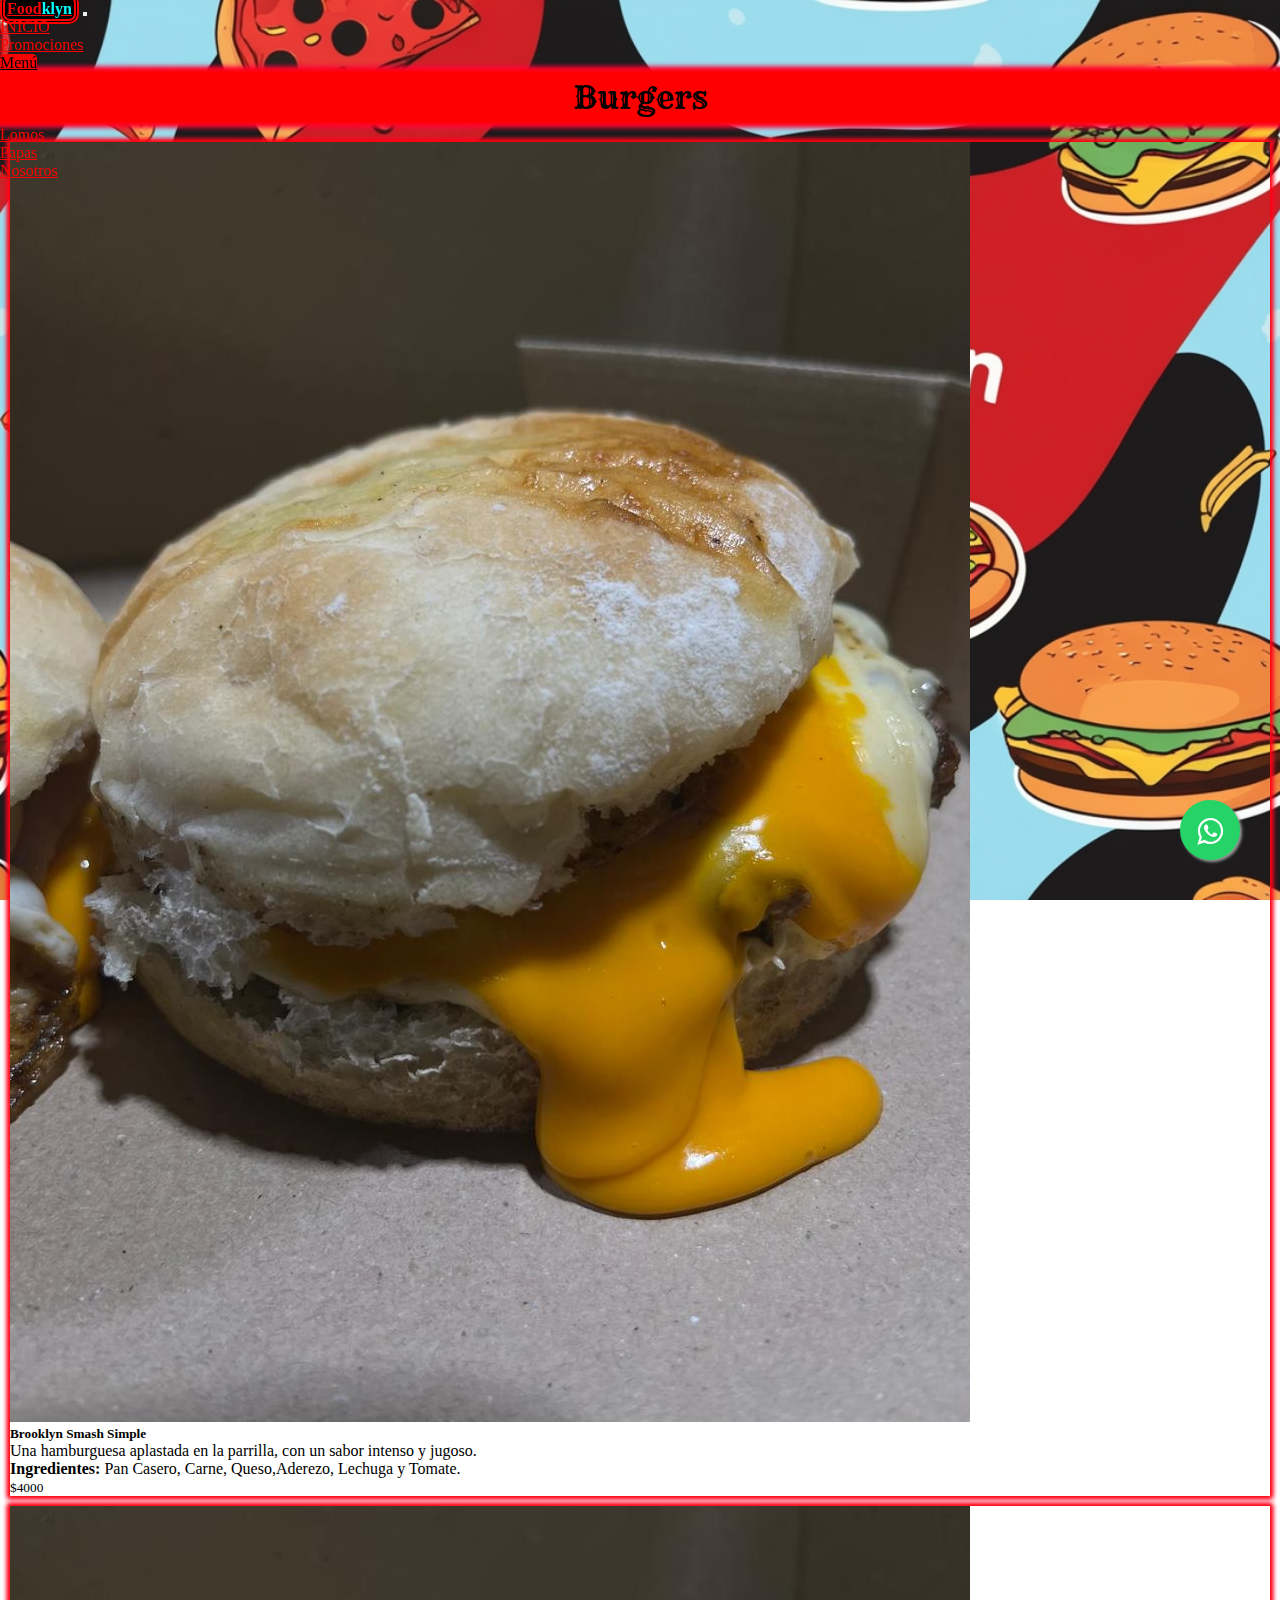
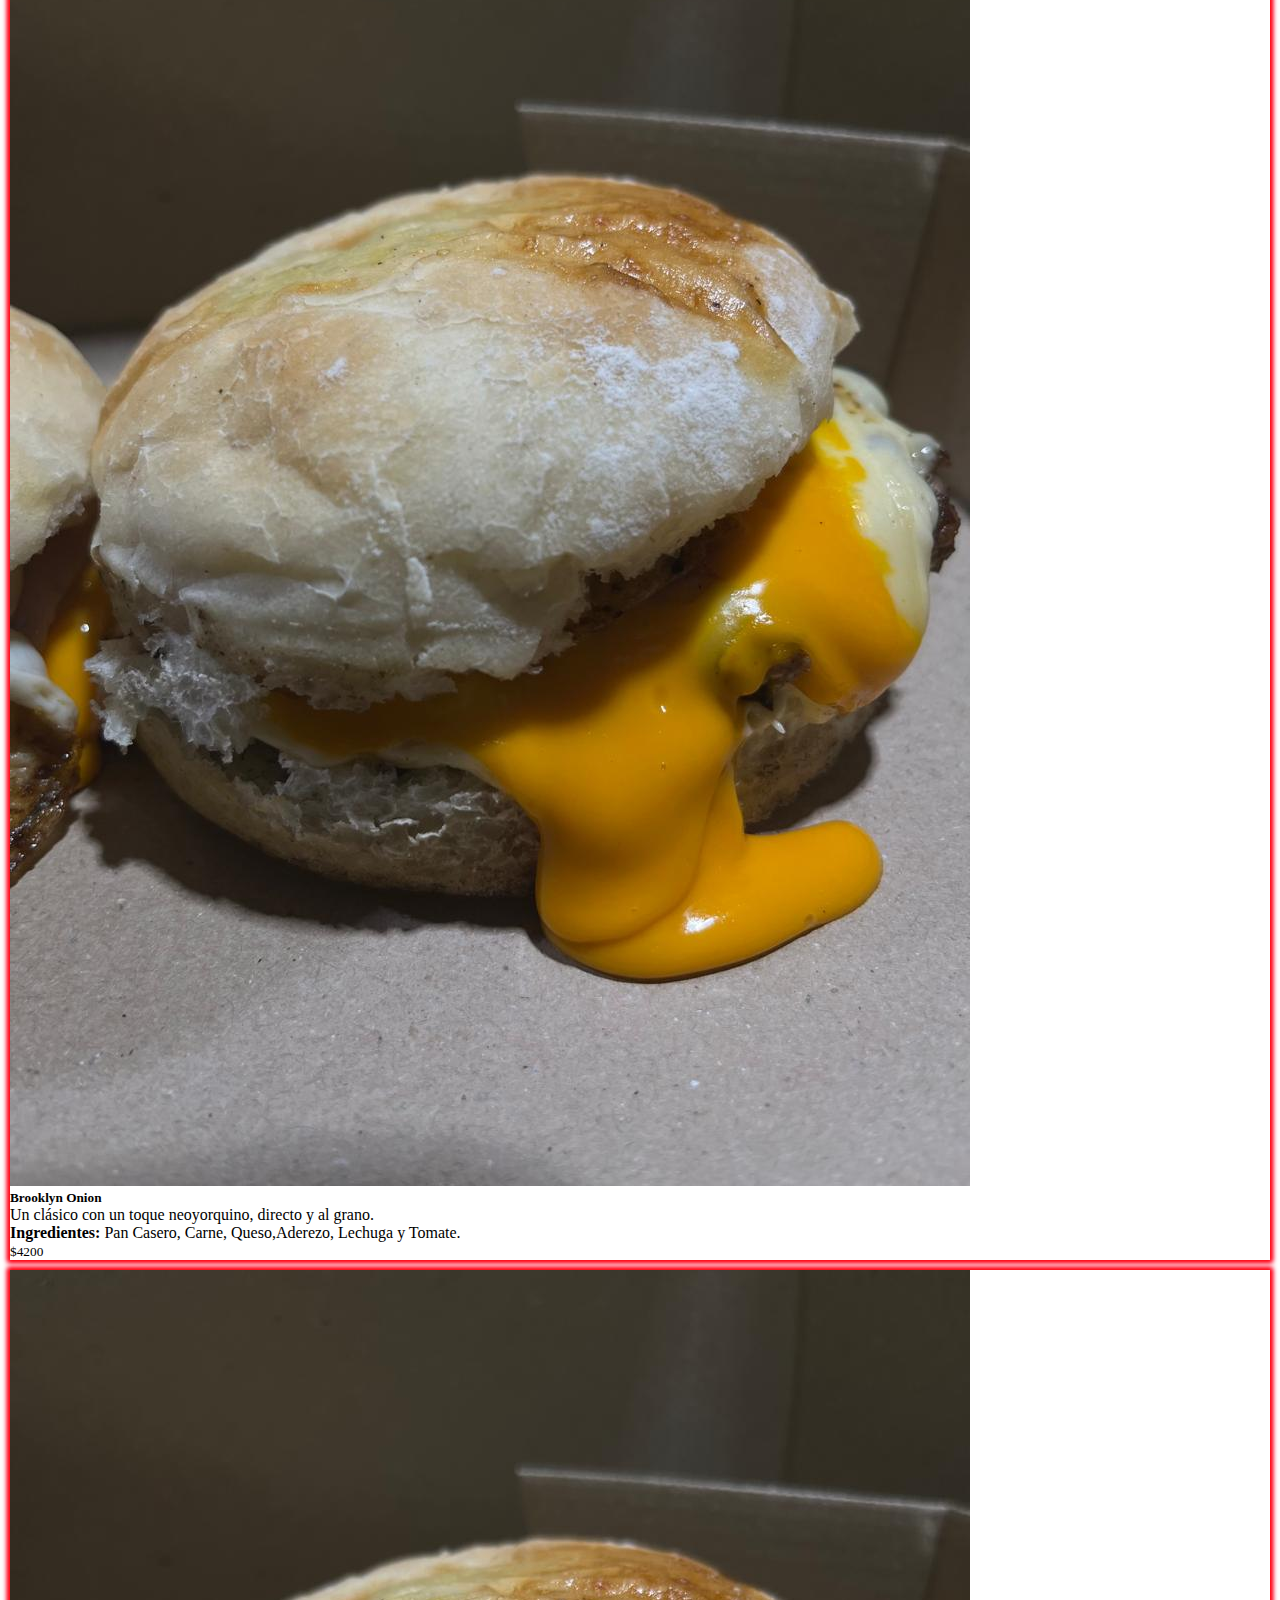
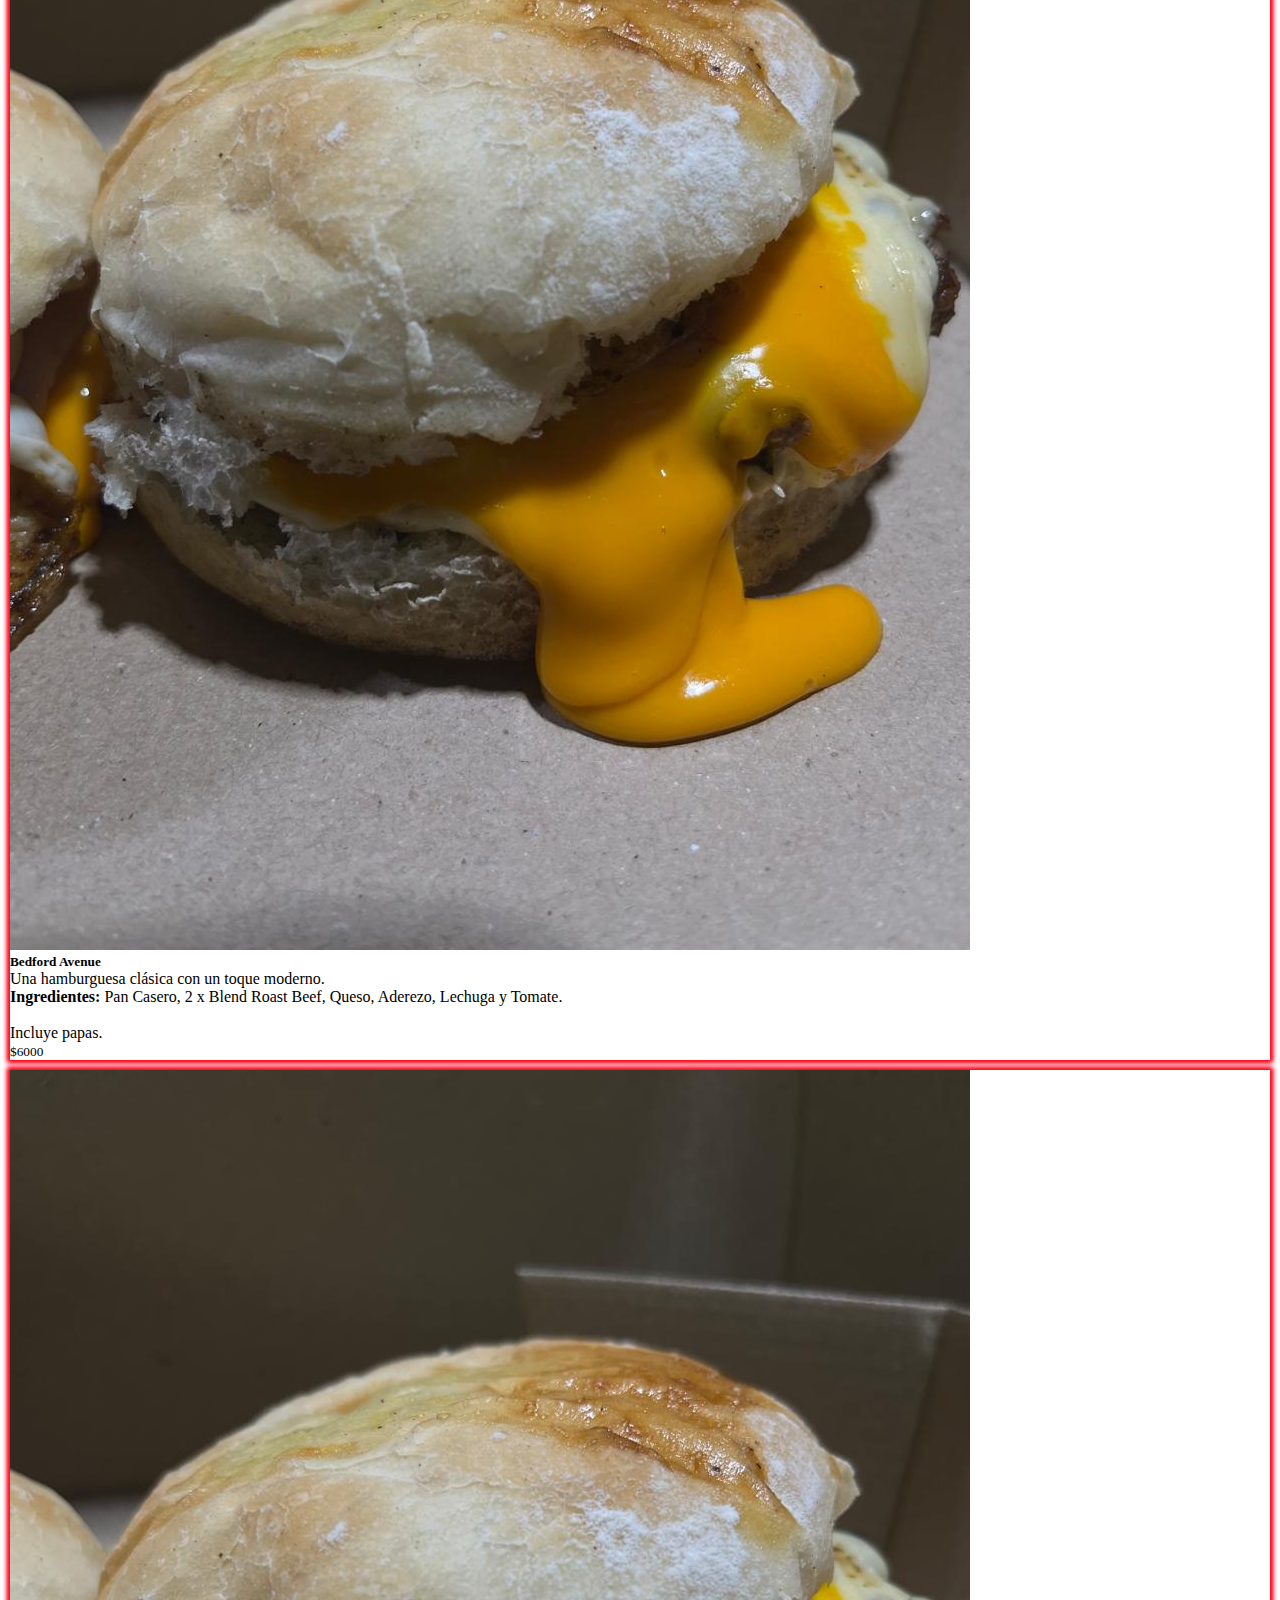
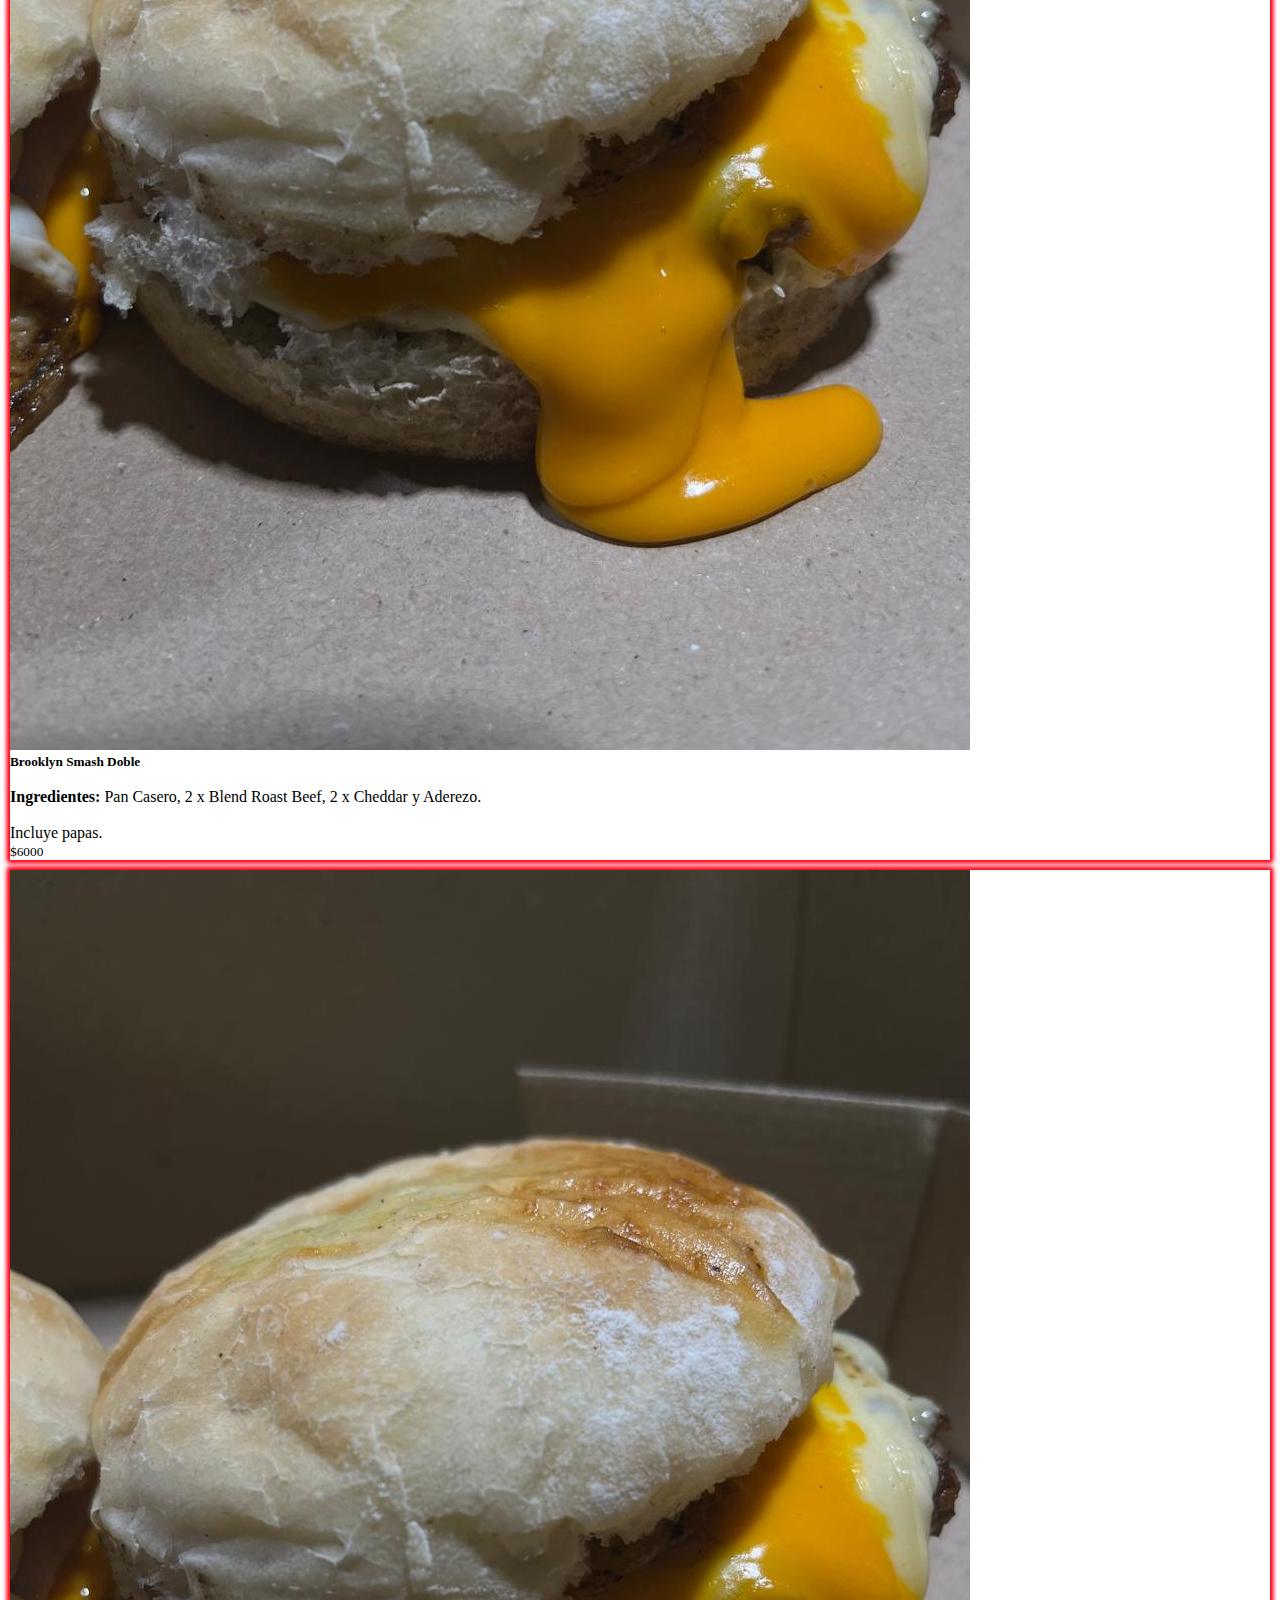
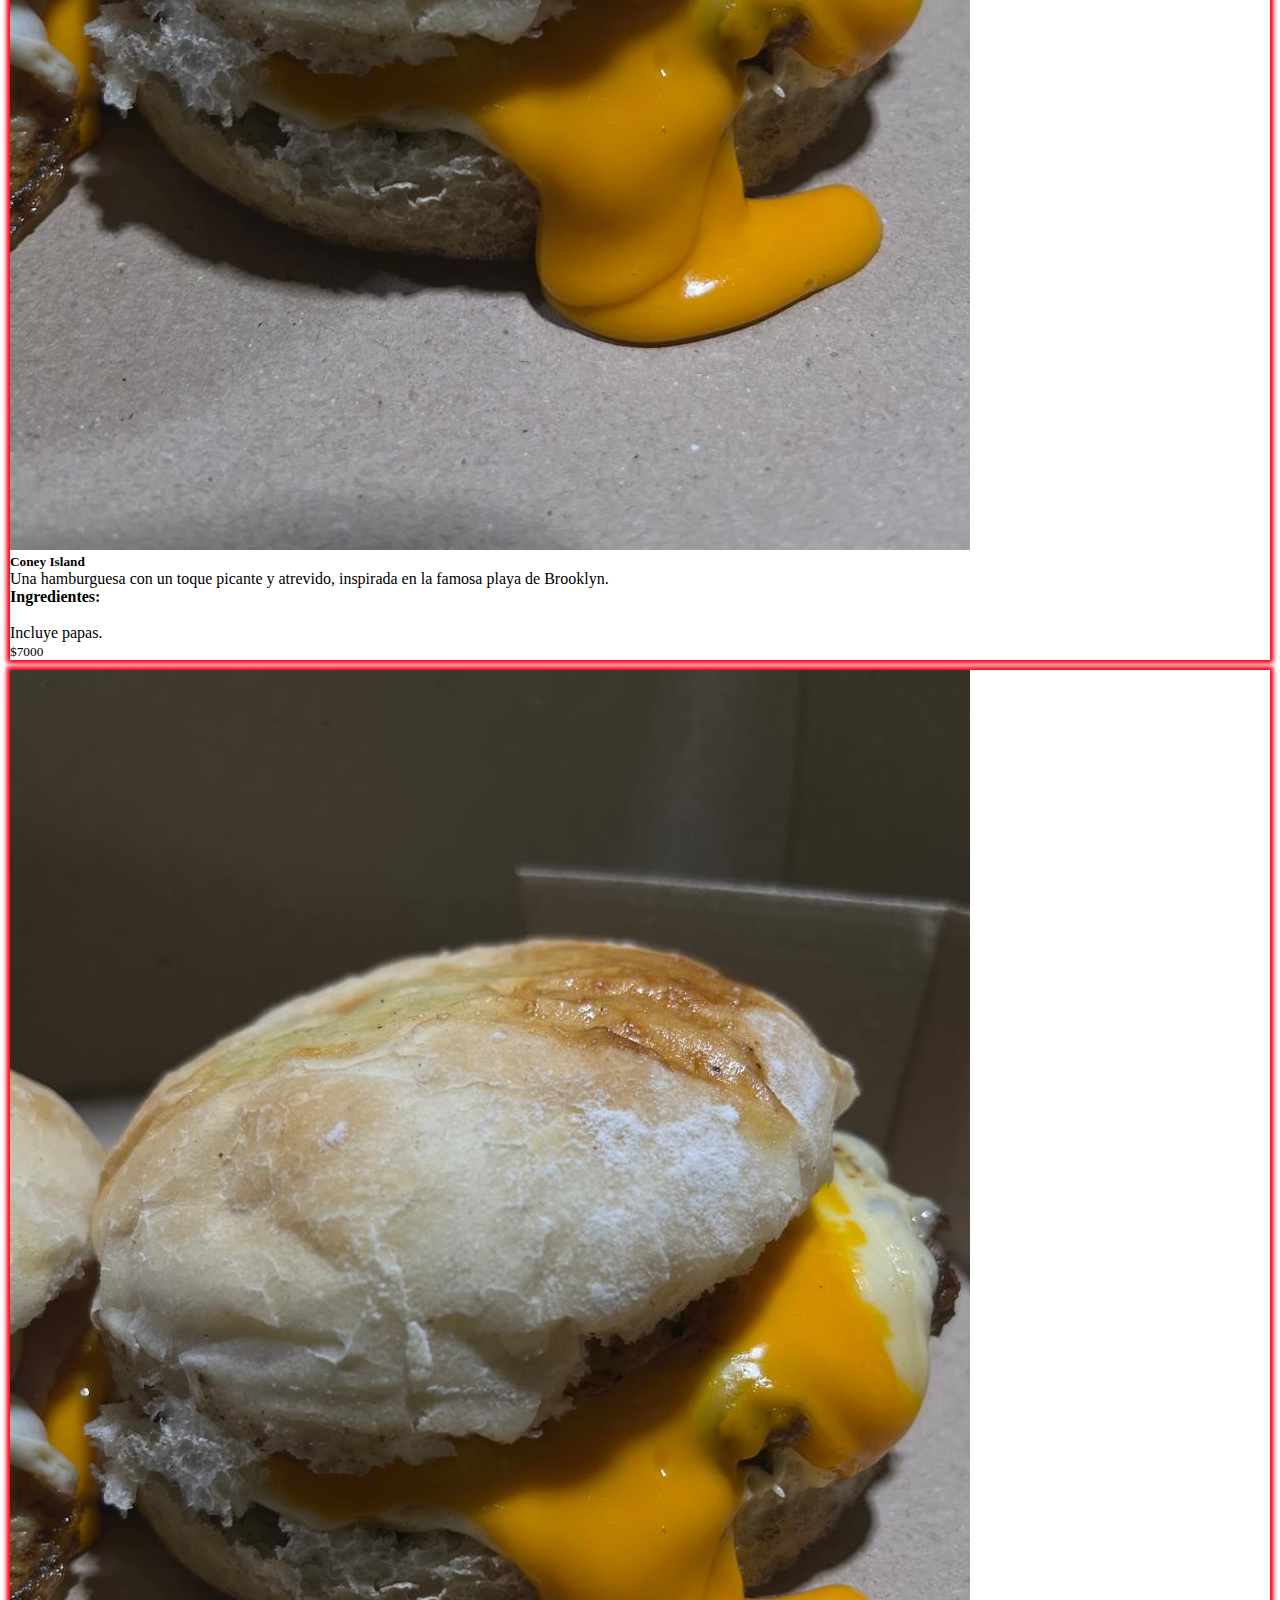
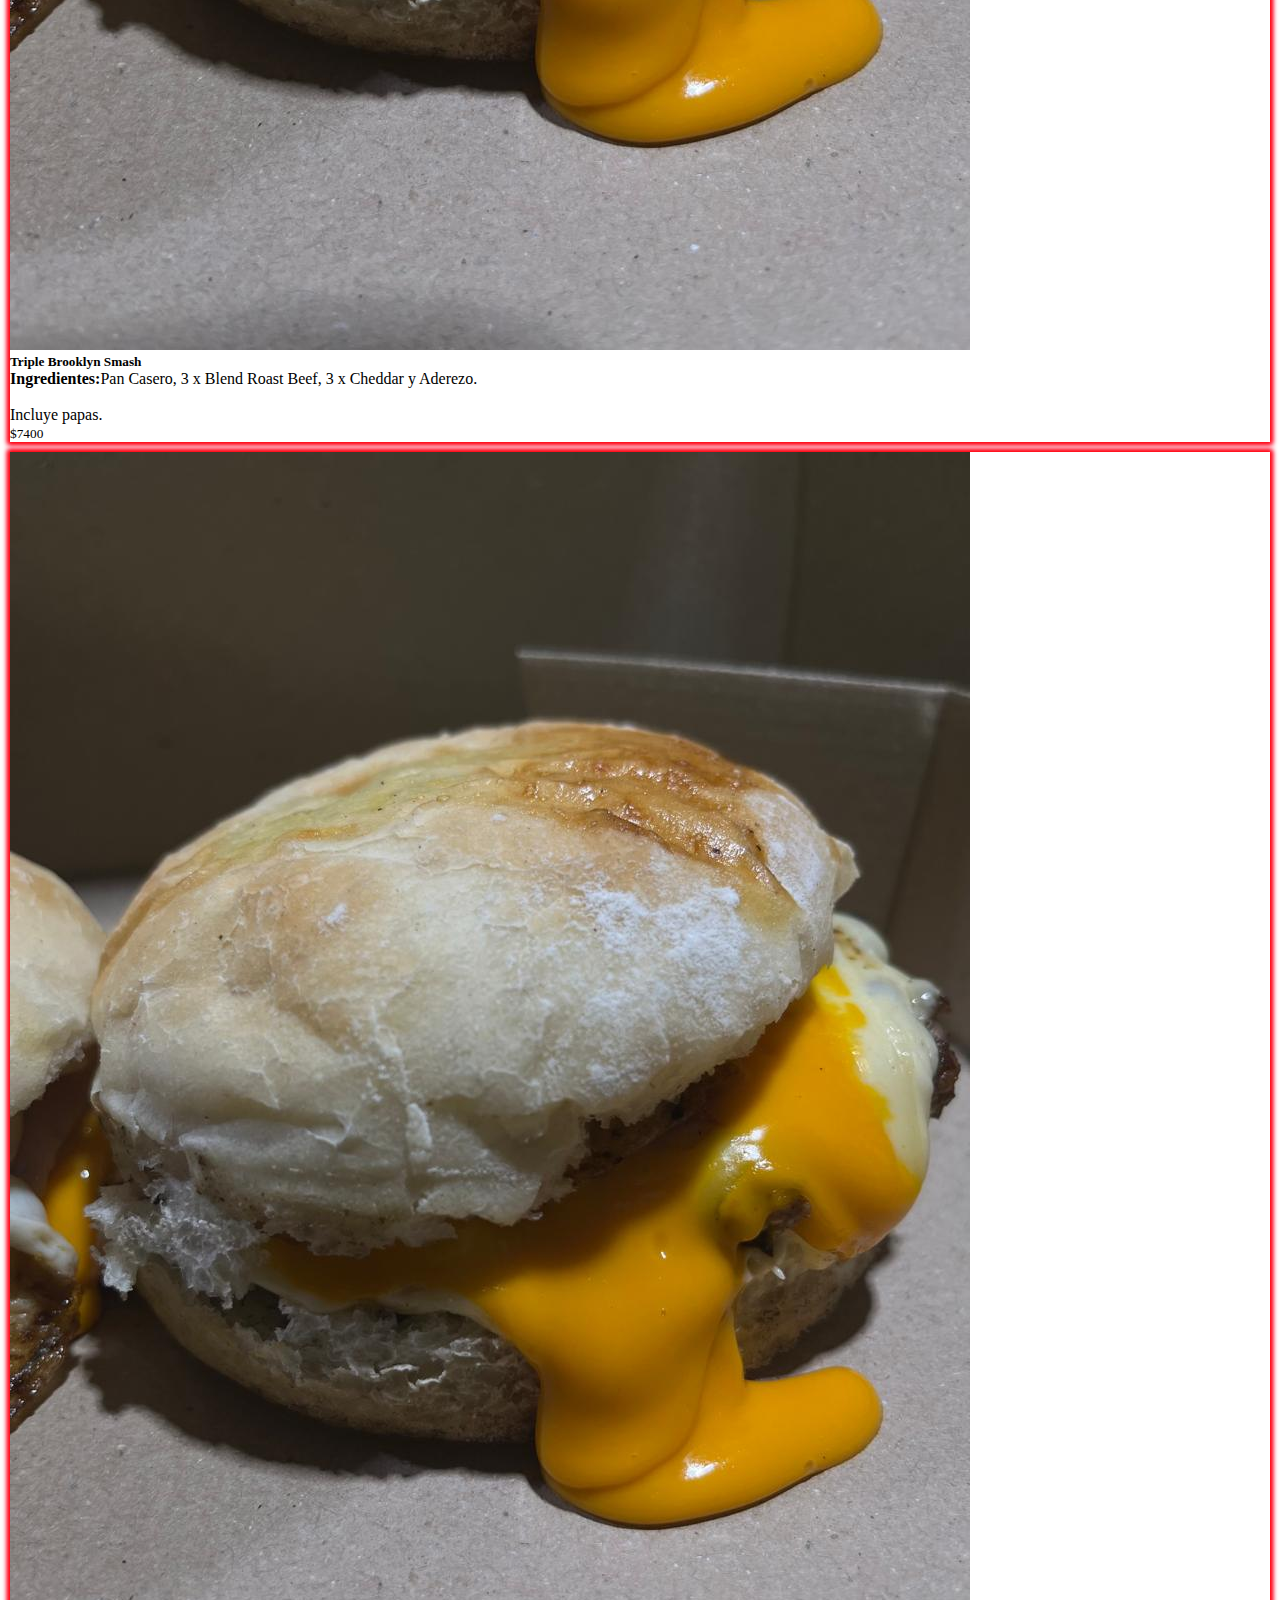
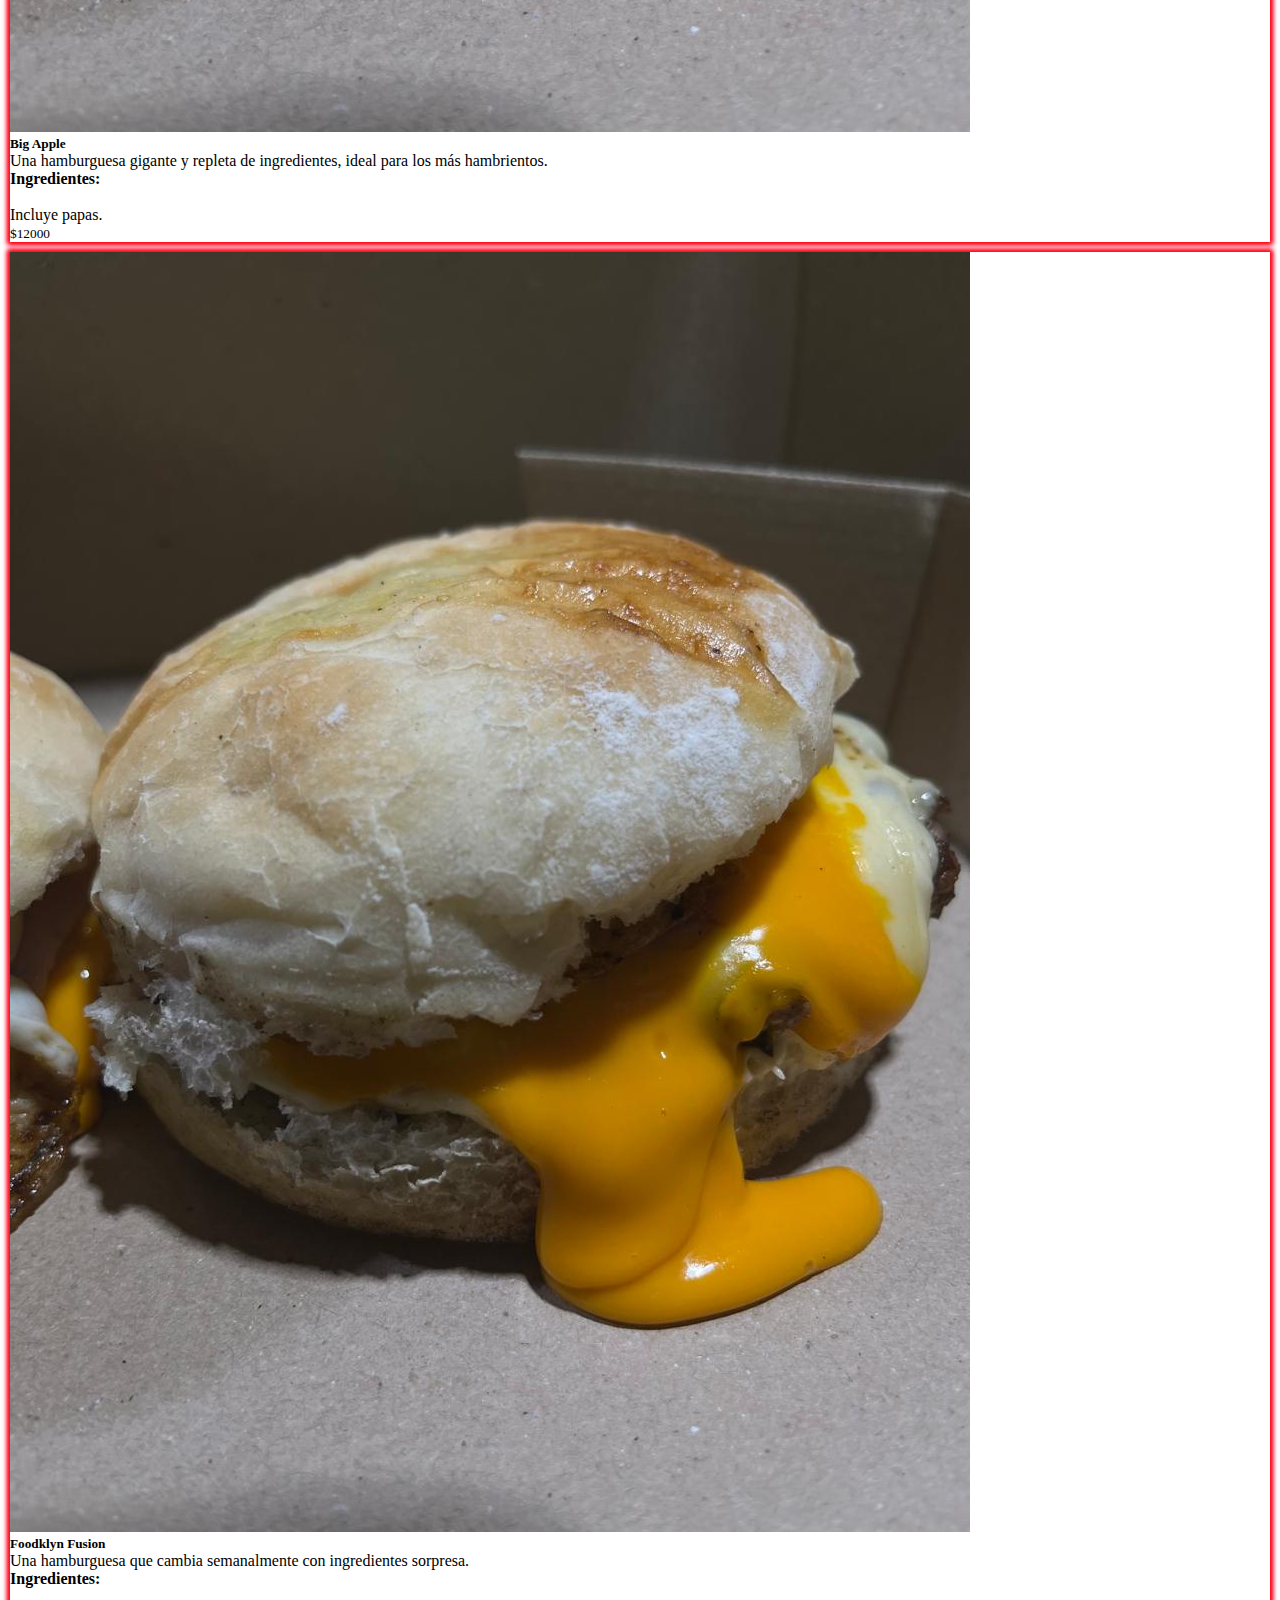
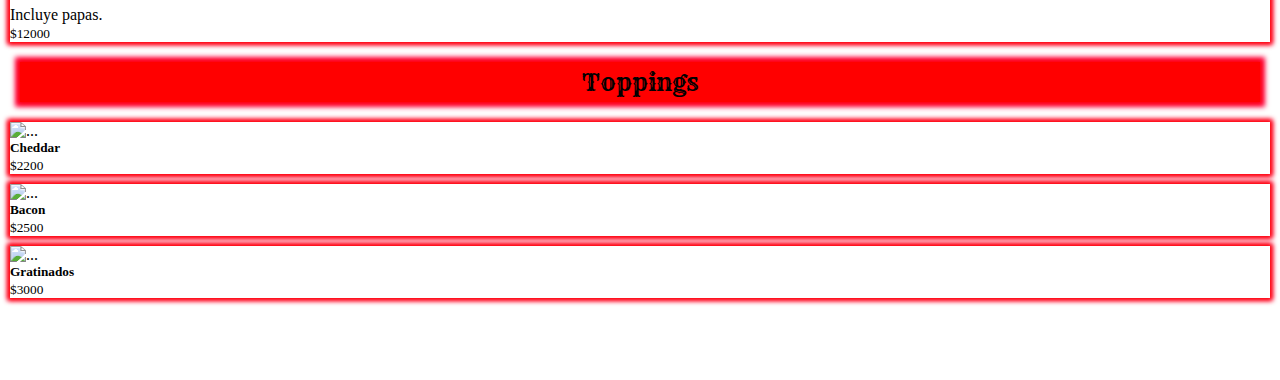
==== commit bf1cb7a4: "Update burger.html" ====
--- a/menu/burger.html
+++ b/menu/burger.html
@@ -79,7 +79,7 @@
           <img src="../src/img/burger/simple.jfif" class="card-img-top" alt="...">
           <div class="card-body">
             <h5 class="card-title">Brooklyn Smash Simple</h5>
-            <p class="card-text">Una hamburguesa aplastada en la parrilla, con un sabor intenso y jugoso.<br><b>Ingredientes</b>Pan Casero, Carne, Queso,Aderezo, Lechuga y Tomate.</p>
+            <p class="card-text">Una hamburguesa aplastada en la parrilla, con un sabor intenso y jugoso.<br><b>Ingredientes: </b>Pan Casero, Carne, Queso,Aderezo, Lechuga y Tomate.</p>
           </div>
           <div class="card-footer">
             <small class="">$4000</small>
@@ -88,8 +88,8 @@
         <div class="card">
           <img src="../src/img/burger/simple.jfif" class="card-img-top" alt="...">
           <div class="card-body">
-            <h5 class="card-title">Criolla</h5>
-            <p class="card-text">Pan Casero, Carne, Queso,Aderezo, Lechuga y Tomate.</p>
+            <h5 class="card-title">Brooklyn Onion</h5>
+            <p class="card-text">Un clásico con un toque neoyorquino, directo y al grano.<br><b>Ingredientes: </b>Pan Casero, Carne, Queso,Aderezo, Lechuga y Tomate.</p>
           </div>
           <div class="card-footer">
             <small class="">$4200</small>
@@ -99,7 +99,7 @@
           <img src="../src/img/burger/simple.jfif" class="card-img-top" alt="...">
           <div class="card-body">
             <h5 class="card-title">Bedford Avenue</h5>
-            <p class="card-text"> Una hamburguesa clásica con un toque moderno.<br><b>Ingredientes:</b>Pan Casero, 2 x Blend Roast Beef, Queso, Aderezo, Lechuga y Tomate.<br><br>Incluye papas.
+            <p class="card-text"> Una hamburguesa clásica con un toque moderno.<br><b>Ingredientes: </b>Pan Casero, 2 x Blend Roast Beef, Queso, Aderezo, Lechuga y Tomate.<br><br>Incluye papas.
             </p>
           </div>
           <div class="card-footer">
@@ -110,7 +110,7 @@
           <img src="../src/img/burger/simple.jfif" class="card-img-top" alt="...">
           <div class="card-body">
             <h5 class="card-title">Brooklyn Smash Doble</h5>
-            <p class="card-text"><br><b>Ingredientes:</b>Pan Casero, 2 x Blend Roast Beef, 2 x Cheddar y Aderezo. <br><br>Incluye papas.</p>
+            <p class="card-text"><br><b>Ingredientes: </b>Pan Casero, 2 x Blend Roast Beef, 2 x Cheddar y Aderezo. <br><br>Incluye papas.</p>
           </div>
           <div class="card-footer">
             <small class="">$6000</small>
@@ -122,7 +122,7 @@
           <img src="../src/img/burger/simple.jfif" class="card-img-top" alt="...">
           <div class="card-body">
             <h5 class="card-title">Coney Island</h5>
-            <p class="card-text"> Una hamburguesa con un toque picante y atrevido, inspirada en la famosa playa de Brooklyn.<br><b>Ingredientes:</b> <br><br>Incluye papas.</p>
+            <p class="card-text"> Una hamburguesa con un toque picante y atrevido, inspirada en la famosa playa de Brooklyn.<br><b>Ingredientes: </b> <br><br>Incluye papas.</p>
           </div>
           <div class="card-footer">
             <small class="">$7000</small>
@@ -142,7 +142,7 @@
           <img src="../src/img/burger/simple.jfif" class="card-img-top" alt="...">
           <div class="card-body">
             <h5 class="card-title">Big Apple</h5>
-            <p class="card-text">Una hamburguesa gigante y repleta de ingredientes, ideal para los más hambrientos.<br><b>Ingredientes:</b><br><br>Incluye papas.</p>
+            <p class="card-text">Una hamburguesa gigante y repleta de ingredientes, ideal para los más hambrientos.<br><b>Ingredientes: </b><br><br>Incluye papas.</p>
           </div>
           <div class="card-footer">
             <small class="">$12000</small>
@@ -152,7 +152,7 @@
           <img src="../src/img/burger/simple.jfif" class="card-img-top" alt="...">
           <div class="card-body">
             <h5 class="card-title">Foodklyn Fusion</h5>
-            <p class="card-text">Una hamburguesa que cambia semanalmente con ingredientes sorpresa.<br><b>Ingredientes:</b><br><br>Incluye papas.</p>
+            <p class="card-text">Una hamburguesa que cambia semanalmente con ingredientes sorpresa.<br><b>Ingredientes: </b><br><br>Incluye papas.</p>
           </div>
           <div class="card-footer">
             <small class="">$12000</small>
